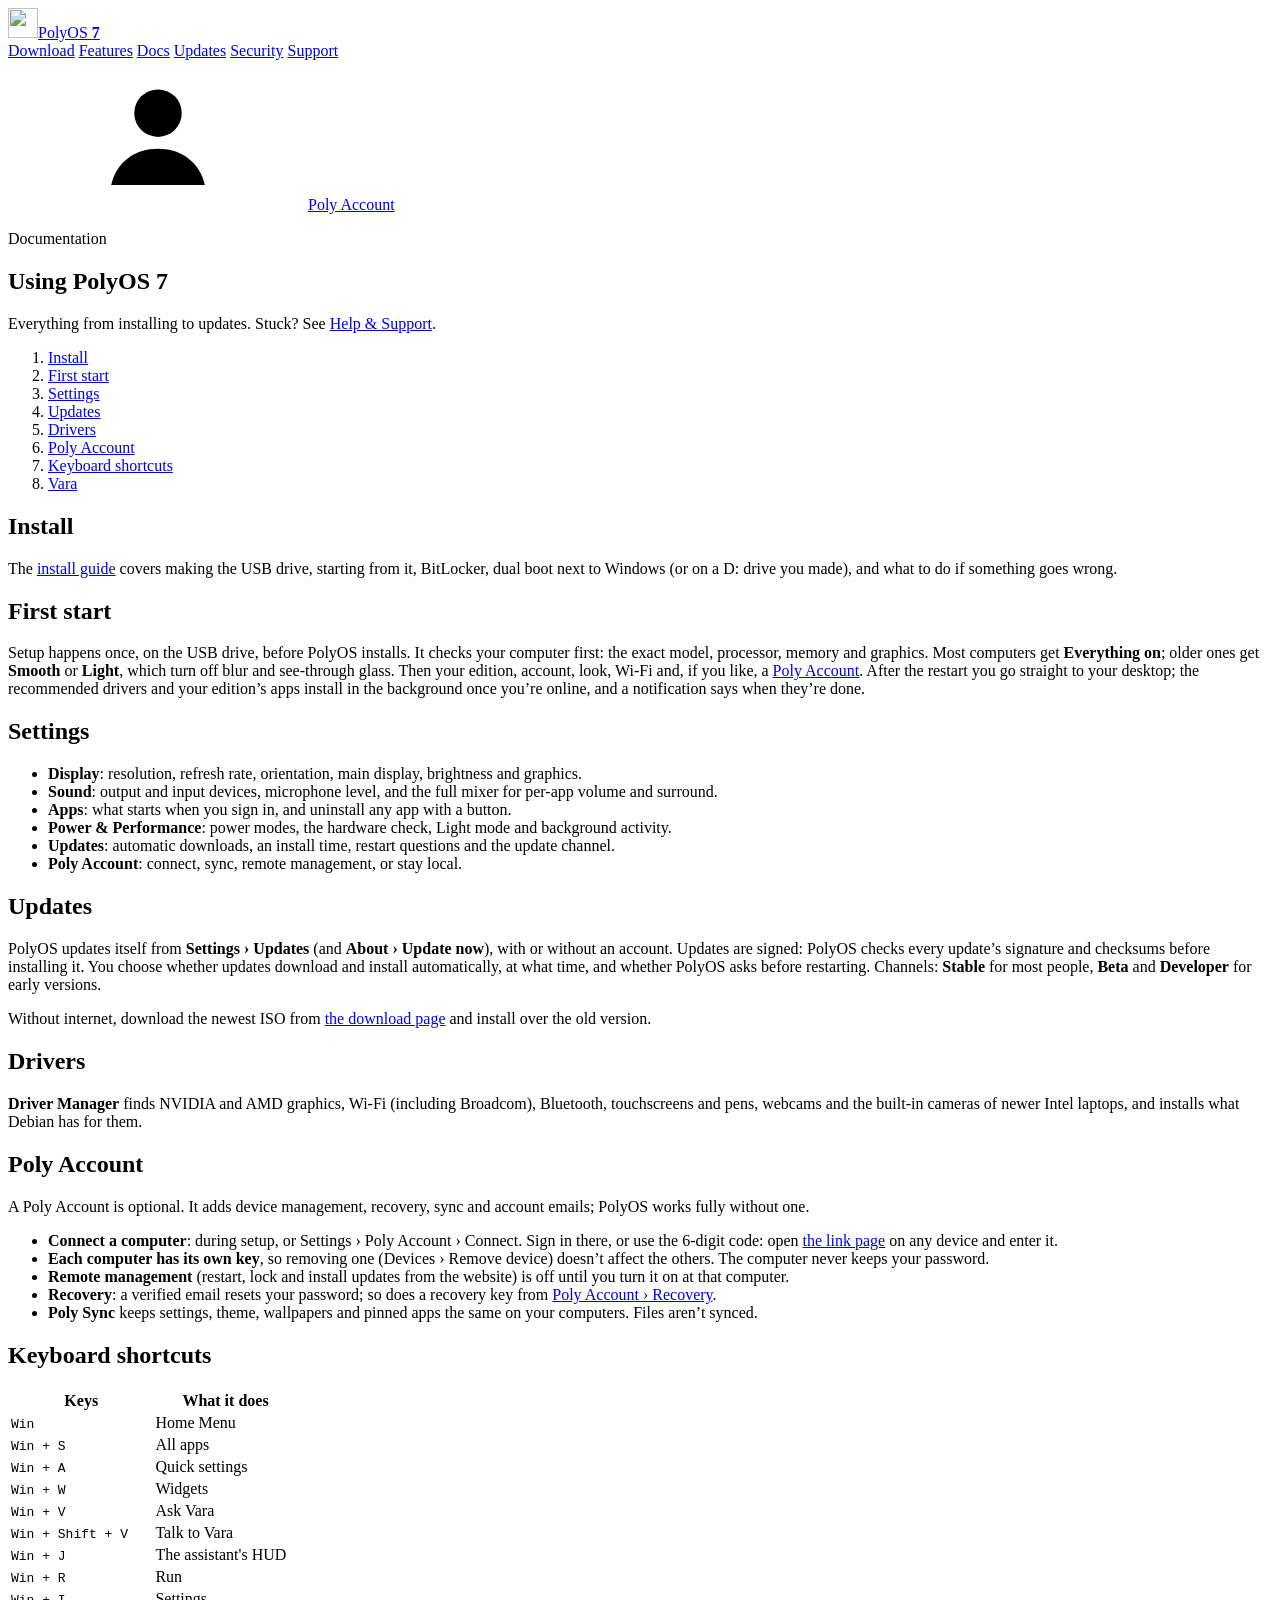
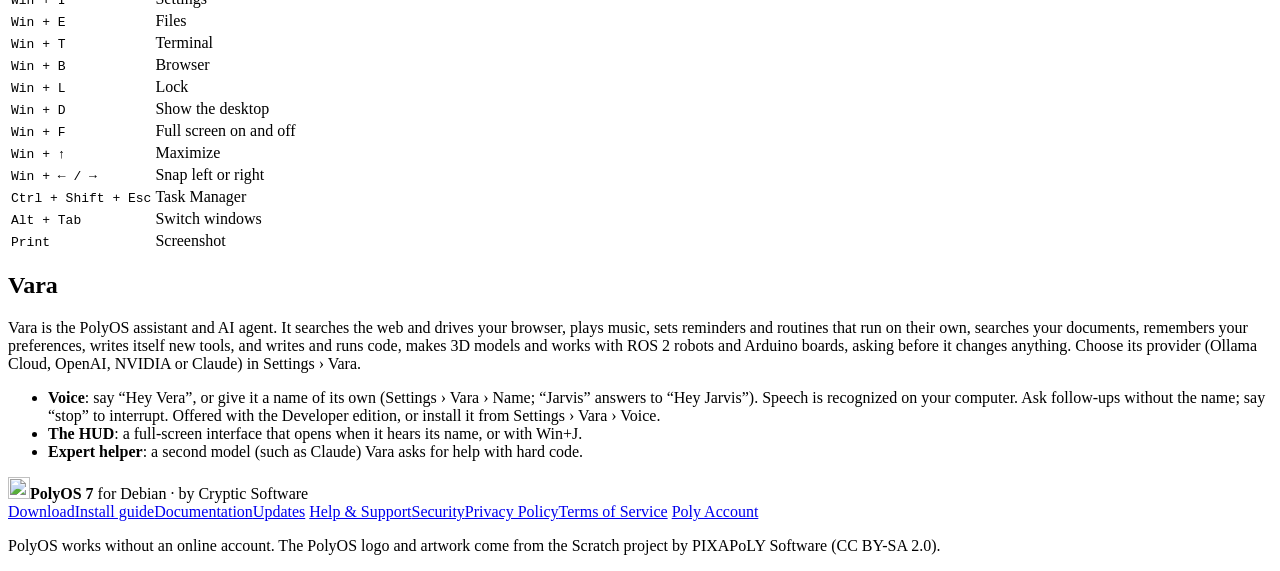
==== docs/docs.html @ f55ce3ac "PolyOS 1.2.0: Vara, the voice and agent assistant (a name of its own, the HUD, and more) - A name of" ====
<!doctype html>
<html lang="en">
<head>
  <meta charset="utf-8">
  <meta name="viewport" content="width=device-width, initial-scale=1">
  <title>Documentation · PolyOS 7</title>
  <meta name="description" content="How to install, use and update PolyOS 7, and how Poly Account works.">
  <meta name="theme-color" content="#151515">
  <link rel="icon" href="/assets/logo.svg" type="image/svg+xml">
  <link rel="stylesheet" href="/assets/site.css">
</head>
<body>
  <svg width="0" height="0" style="position:absolute" aria-hidden="true"><defs><symbol id="i-download" viewBox="0 0 24 24"><path d="M12 4v11M7 10.5l5 5 5-5M5 19.5h14"/></symbol><symbol id="i-info" viewBox="0 0 24 24"><circle cx="12" cy="12" r="8.5"/><path d="M12 11v5.5M12 7.8v.2"/></symbol><symbol id="i-user" viewBox="0 0 24 24"><circle cx="12" cy="8.5" r="3.8"/><path d="M4.5 20c.9-3.8 3.9-5.8 7.5-5.8s6.6 2 7.5 5.8"/></symbol></defs></svg>

  <header class="nav" id="top">
    <a class="brand" href="/"><img src="/assets/logo.svg" alt="" width="30" height="30"><span>PolyOS <b>7</b></span></a>
    <nav aria-label="Site">
      <a href="/download">Download</a>
      <a href="/#features">Features</a>
      <a href="/docs">Docs</a>
      <a href="/changelog">Updates</a>
      <a href="/security">Security</a>
      <a href="/support">Support</a>
    </nav>
    <a class="btn small" href="/account"><svg class="ico"><use href="#i-user"/></svg>Poly Account</a>
  </header>

  <main class="page-main">
    <article class="doc">
      <p class="eyebrow">Documentation</p>
      <h1>Using PolyOS 7</h1>
      <p class="doc-intro">Everything from installing to updates. Stuck? See <a href="/support">Help &amp; Support</a>.</p>
      
      <nav class="doc-toc" aria-label="On this page"><ol><li><a href="#install">Install</a></li><li><a href="#first-start">First start</a></li><li><a href="#settings">Settings</a></li><li><a href="#updates">Updates</a></li><li><a href="#drivers">Drivers</a></li><li><a href="#poly-account">Poly Account</a></li><li><a href="#keyboard-shortcuts">Keyboard shortcuts</a></li><li><a href="#vara">Vara</a></li></ol></nav>
    <section id="install"><h2>Install</h2><p>The <a href="/install">install guide</a> covers making the USB drive, starting from it, BitLocker, dual boot next to Windows (or on a D: drive you made), and what to do if something goes wrong.</p></section>
    <section id="first-start"><h2>First start</h2><p>Setup happens once, on the USB drive, before PolyOS installs. It checks your computer first: the exact model, processor, memory and graphics. Most computers get <b>Everything on</b>; older ones get <b>Smooth</b> or <b>Light</b>, which turn off blur and see-through glass. Then your edition, account, look, Wi-Fi and, if you like, a <a href="#poly-account">Poly Account</a>. After the restart you go straight to your desktop; the recommended drivers and your edition’s apps install in the background once you’re online, and a notification says when they’re done.</p></section>
    <section id="settings"><h2>Settings</h2><ul><li><b>Display</b>: resolution, refresh rate, orientation, main display, brightness and graphics.</li><li><b>Sound</b>: output and input devices, microphone level, and the full mixer for per-app volume and surround.</li><li><b>Apps</b>: what starts when you sign in, and uninstall any app with a button.</li><li><b>Power &amp; Performance</b>: power modes, the hardware check, Light mode and background activity.</li><li><b>Updates</b>: automatic downloads, an install time, restart questions and the update channel.</li><li><b>Poly Account</b>: connect, sync, remote management, or stay local.</li></ul></section>
    <section id="updates"><h2>Updates</h2><p>PolyOS updates itself from <b>Settings › Updates</b> (and <b>About › Update now</b>), with or without an account. Updates are signed: PolyOS checks every update’s signature and checksums before installing it. You choose whether updates download and install automatically, at what time, and whether PolyOS asks before restarting. Channels: <b>Stable</b> for most people, <b>Beta</b> and <b>Developer</b> for early versions.</p><p>Without internet, download the newest ISO from <a href="/download">the download page</a> and install over the old version.</p></section>
    <section id="drivers"><h2>Drivers</h2><p><b>Driver Manager</b> finds NVIDIA and AMD graphics, Wi-Fi (including Broadcom), Bluetooth, touchscreens and pens, webcams and the built-in cameras of newer Intel laptops, and installs what Debian has for them.</p></section>
    <section id="poly-account"><h2>Poly Account</h2><p>A Poly Account is optional. It adds device management, recovery, sync and account emails; PolyOS works fully without one.</p><ul><li><b>Connect a computer</b>: during setup, or Settings › Poly Account › Connect. Sign in there, or use the 6-digit code: open <a href="/link">the link page</a> on any device and enter it.</li><li><b>Each computer has its own key</b>, so removing one (Devices › Remove device) doesn’t affect the others. The computer never keeps your password.</li><li><b>Remote management</b> (restart, lock and install updates from the website) is off until you turn it on at that computer.</li><li><b>Recovery</b>: a verified email resets your password; so does a recovery key from <a href="/account#recovery">Poly Account › Recovery</a>.</li><li><b>Poly Sync</b> keeps settings, theme, wallpapers and pinned apps the same on your computers. Files aren’t synced.</li></ul></section>
    <section id="keyboard-shortcuts"><h2>Keyboard shortcuts</h2><table class="guide-table"><thead><tr><th>Keys</th><th>What it does</th></tr></thead><tbody><tr><td><kbd>Win</kbd></td><td>Home Menu</td></tr><tr><td><kbd>Win + S</kbd></td><td>All apps</td></tr><tr><td><kbd>Win + A</kbd></td><td>Quick settings</td></tr><tr><td><kbd>Win + W</kbd></td><td>Widgets</td></tr><tr><td><kbd>Win + V</kbd></td><td>Ask Vara</td></tr><tr><td><kbd>Win + Shift + V</kbd></td><td>Talk to Vara</td></tr><tr><td><kbd>Win + J</kbd></td><td>The assistant&#x27;s HUD</td></tr><tr><td><kbd>Win + R</kbd></td><td>Run</td></tr><tr><td><kbd>Win + I</kbd></td><td>Settings</td></tr><tr><td><kbd>Win + E</kbd></td><td>Files</td></tr><tr><td><kbd>Win + T</kbd></td><td>Terminal</td></tr><tr><td><kbd>Win + B</kbd></td><td>Browser</td></tr><tr><td><kbd>Win + L</kbd></td><td>Lock</td></tr><tr><td><kbd>Win + D</kbd></td><td>Show the desktop</td></tr><tr><td><kbd>Win + F</kbd></td><td>Full screen on and off</td></tr><tr><td><kbd>Win + ↑</kbd></td><td>Maximize</td></tr><tr><td><kbd>Win + ← / →</kbd></td><td>Snap left or right</td></tr><tr><td><kbd>Ctrl + Shift + Esc</kbd></td><td>Task Manager</td></tr><tr><td><kbd>Alt + Tab</kbd></td><td>Switch windows</td></tr><tr><td><kbd>Print</kbd></td><td>Screenshot</td></tr></tbody></table></section>
    <section id="vara"><h2>Vara</h2><p>Vara is the PolyOS assistant and AI agent. It searches the web and drives your browser, plays music, sets reminders and routines that run on their own, searches your documents, remembers your preferences, writes itself new tools, and writes and runs code, makes 3D models and works with ROS 2 robots and Arduino boards, asking before it changes anything. Choose its provider (Ollama Cloud, OpenAI, NVIDIA or Claude) in Settings › Vara.</p><ul><li><b>Voice</b>: say “Hey Vera”, or give it a name of its own (Settings › Vara › Name; “Jarvis” answers to “Hey Jarvis”). Speech is recognized on your computer. Ask follow-ups without the name; say “stop” to interrupt. Offered with the Developer edition, or install it from Settings › Vara › Voice.</li><li><b>The HUD</b>: a full-screen interface that opens when it hears its name, or with Win+J.</li><li><b>Expert helper</b>: a second model (such as Claude) Vara asks for help with hard code.</li></ul></section>
    </article>
  </main>

  <footer class="footer site-foot">
    <div class="foot-brand"><img src="/assets/logo.svg" alt="" width="22" height="22"><span><b>PolyOS 7</b> for Debian · by Cryptic Software</span></div>
    <nav aria-label="More">
      <a href="/download">Download</a><a href="/install">Install guide</a><a href="/docs">Documentation</a><a href="/changelog">Updates</a>
      <a href="/support">Help &amp; Support</a><a href="/security">Security</a><a href="/privacy">Privacy Policy</a><a href="/terms">Terms of Service</a>
      <a href="/account">Poly Account</a>
    </nav>
    <p class="foot-note">PolyOS works without an online account. The PolyOS logo and artwork come from the Scratch project by PIXAPoLY Software (CC BY-SA 2.0).</p>
  </footer>
</body>
</html>
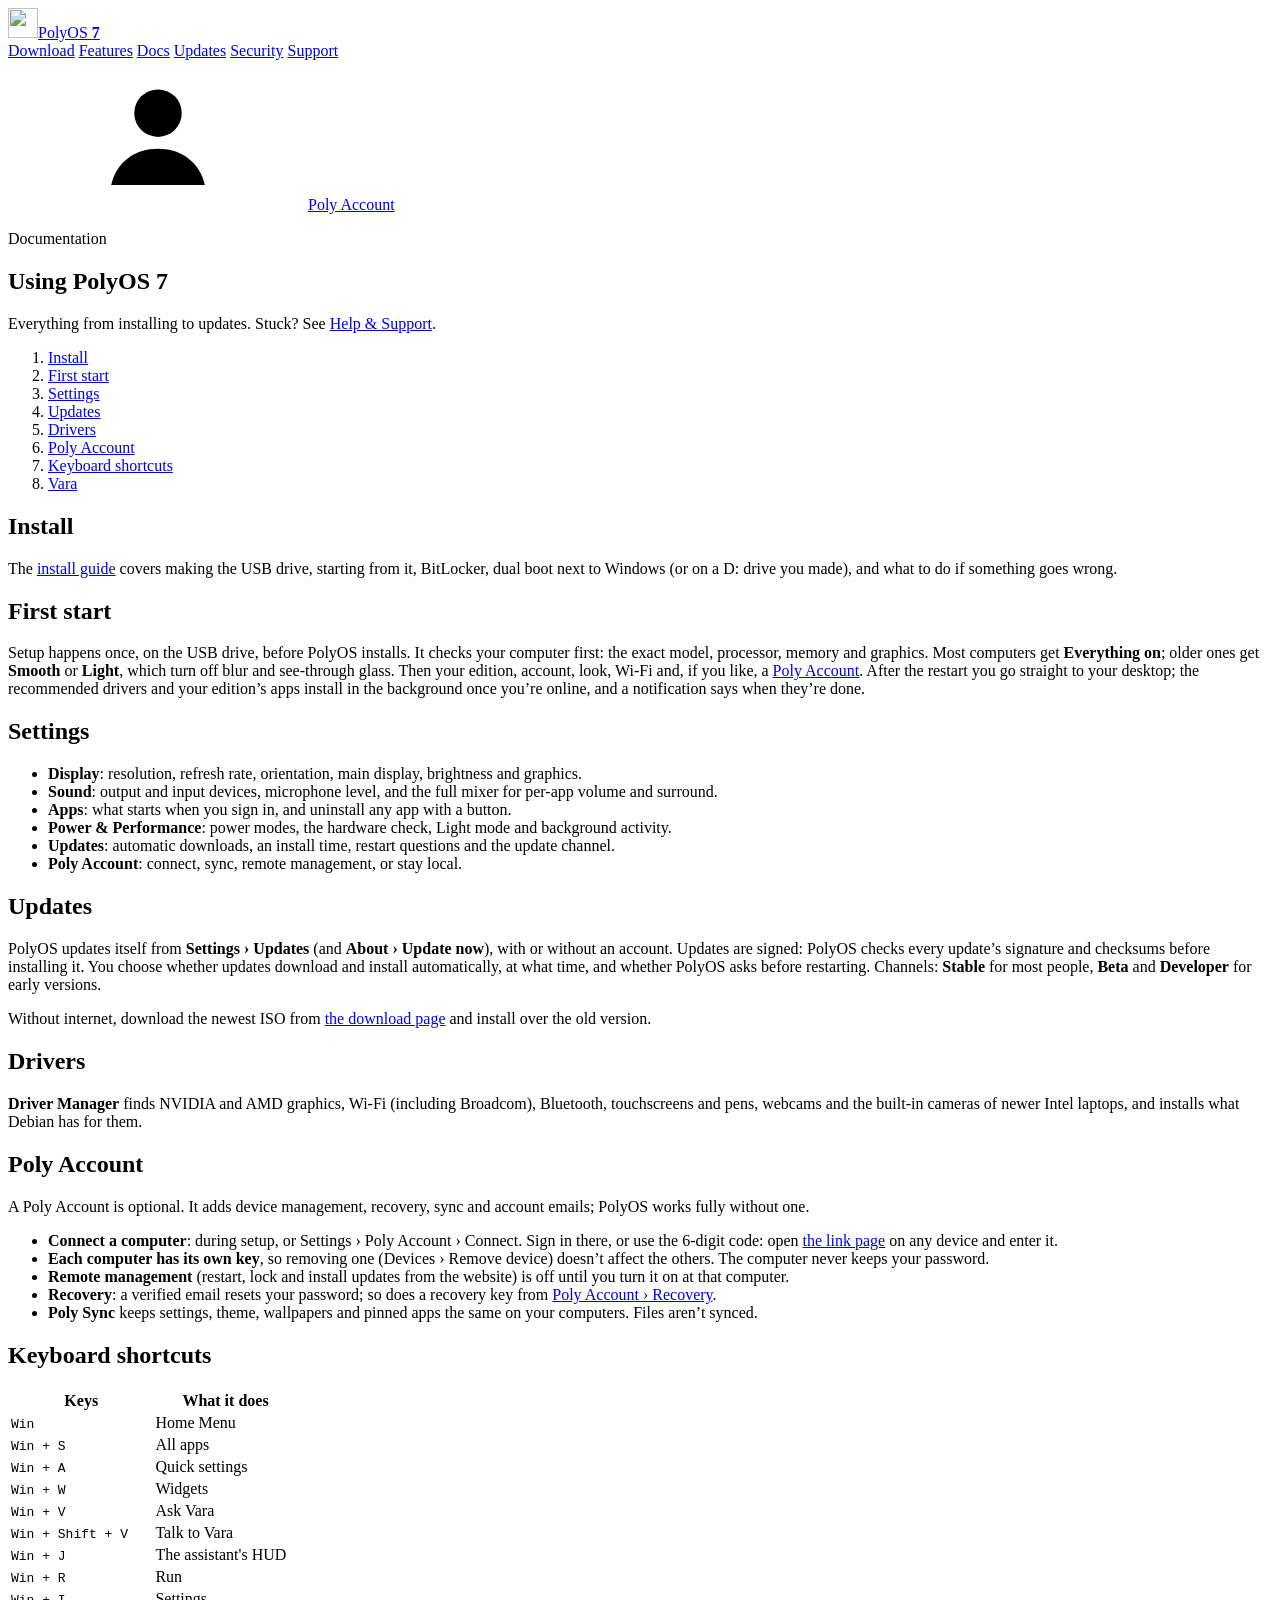
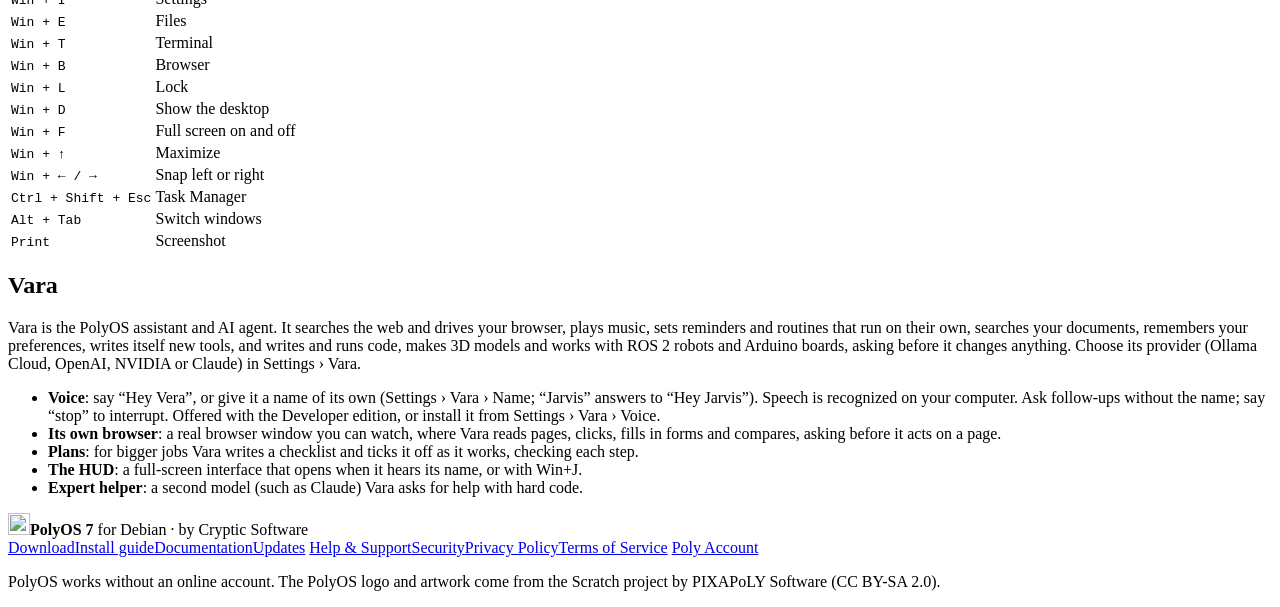
==== commit f365fb5b: "PolyOS 1.2.1: Vara's own web browser, plans, and a rewritten system prompt - vara_browser.py: Playwr" ====
--- a/docs/docs.html
+++ b/docs/docs.html
@@ -39,7 +39,7 @@
     <section id="drivers"><h2>Drivers</h2><p><b>Driver Manager</b> finds NVIDIA and AMD graphics, Wi-Fi (including Broadcom), Bluetooth, touchscreens and pens, webcams and the built-in cameras of newer Intel laptops, and installs what Debian has for them.</p></section>
     <section id="poly-account"><h2>Poly Account</h2><p>A Poly Account is optional. It adds device management, recovery, sync and account emails; PolyOS works fully without one.</p><ul><li><b>Connect a computer</b>: during setup, or Settings › Poly Account › Connect. Sign in there, or use the 6-digit code: open <a href="/link">the link page</a> on any device and enter it.</li><li><b>Each computer has its own key</b>, so removing one (Devices › Remove device) doesn’t affect the others. The computer never keeps your password.</li><li><b>Remote management</b> (restart, lock and install updates from the website) is off until you turn it on at that computer.</li><li><b>Recovery</b>: a verified email resets your password; so does a recovery key from <a href="/account#recovery">Poly Account › Recovery</a>.</li><li><b>Poly Sync</b> keeps settings, theme, wallpapers and pinned apps the same on your computers. Files aren’t synced.</li></ul></section>
     <section id="keyboard-shortcuts"><h2>Keyboard shortcuts</h2><table class="guide-table"><thead><tr><th>Keys</th><th>What it does</th></tr></thead><tbody><tr><td><kbd>Win</kbd></td><td>Home Menu</td></tr><tr><td><kbd>Win + S</kbd></td><td>All apps</td></tr><tr><td><kbd>Win + A</kbd></td><td>Quick settings</td></tr><tr><td><kbd>Win + W</kbd></td><td>Widgets</td></tr><tr><td><kbd>Win + V</kbd></td><td>Ask Vara</td></tr><tr><td><kbd>Win + Shift + V</kbd></td><td>Talk to Vara</td></tr><tr><td><kbd>Win + J</kbd></td><td>The assistant&#x27;s HUD</td></tr><tr><td><kbd>Win + R</kbd></td><td>Run</td></tr><tr><td><kbd>Win + I</kbd></td><td>Settings</td></tr><tr><td><kbd>Win + E</kbd></td><td>Files</td></tr><tr><td><kbd>Win + T</kbd></td><td>Terminal</td></tr><tr><td><kbd>Win + B</kbd></td><td>Browser</td></tr><tr><td><kbd>Win + L</kbd></td><td>Lock</td></tr><tr><td><kbd>Win + D</kbd></td><td>Show the desktop</td></tr><tr><td><kbd>Win + F</kbd></td><td>Full screen on and off</td></tr><tr><td><kbd>Win + ↑</kbd></td><td>Maximize</td></tr><tr><td><kbd>Win + ← / →</kbd></td><td>Snap left or right</td></tr><tr><td><kbd>Ctrl + Shift + Esc</kbd></td><td>Task Manager</td></tr><tr><td><kbd>Alt + Tab</kbd></td><td>Switch windows</td></tr><tr><td><kbd>Print</kbd></td><td>Screenshot</td></tr></tbody></table></section>
-    <section id="vara"><h2>Vara</h2><p>Vara is the PolyOS assistant and AI agent. It searches the web and drives your browser, plays music, sets reminders and routines that run on their own, searches your documents, remembers your preferences, writes itself new tools, and writes and runs code, makes 3D models and works with ROS 2 robots and Arduino boards, asking before it changes anything. Choose its provider (Ollama Cloud, OpenAI, NVIDIA or Claude) in Settings › Vara.</p><ul><li><b>Voice</b>: say “Hey Vera”, or give it a name of its own (Settings › Vara › Name; “Jarvis” answers to “Hey Jarvis”). Speech is recognized on your computer. Ask follow-ups without the name; say “stop” to interrupt. Offered with the Developer edition, or install it from Settings › Vara › Voice.</li><li><b>The HUD</b>: a full-screen interface that opens when it hears its name, or with Win+J.</li><li><b>Expert helper</b>: a second model (such as Claude) Vara asks for help with hard code.</li></ul></section>
+    <section id="vara"><h2>Vara</h2><p>Vara is the PolyOS assistant and AI agent. It searches the web and drives your browser, plays music, sets reminders and routines that run on their own, searches your documents, remembers your preferences, writes itself new tools, and writes and runs code, makes 3D models and works with ROS 2 robots and Arduino boards, asking before it changes anything. Choose its provider (Ollama Cloud, OpenAI, NVIDIA or Claude) in Settings › Vara.</p><ul><li><b>Voice</b>: say “Hey Vera”, or give it a name of its own (Settings › Vara › Name; “Jarvis” answers to “Hey Jarvis”). Speech is recognized on your computer. Ask follow-ups without the name; say “stop” to interrupt. Offered with the Developer edition, or install it from Settings › Vara › Voice.</li><li><b>Its own browser</b>: a real browser window you can watch, where Vara reads pages, clicks, fills in forms and compares, asking before it acts on a page.</li><li><b>Plans</b>: for bigger jobs Vara writes a checklist and ticks it off as it works, checking each step.</li><li><b>The HUD</b>: a full-screen interface that opens when it hears its name, or with Win+J.</li><li><b>Expert helper</b>: a second model (such as Claude) Vara asks for help with hard code.</li></ul></section>
     </article>
   </main>
 
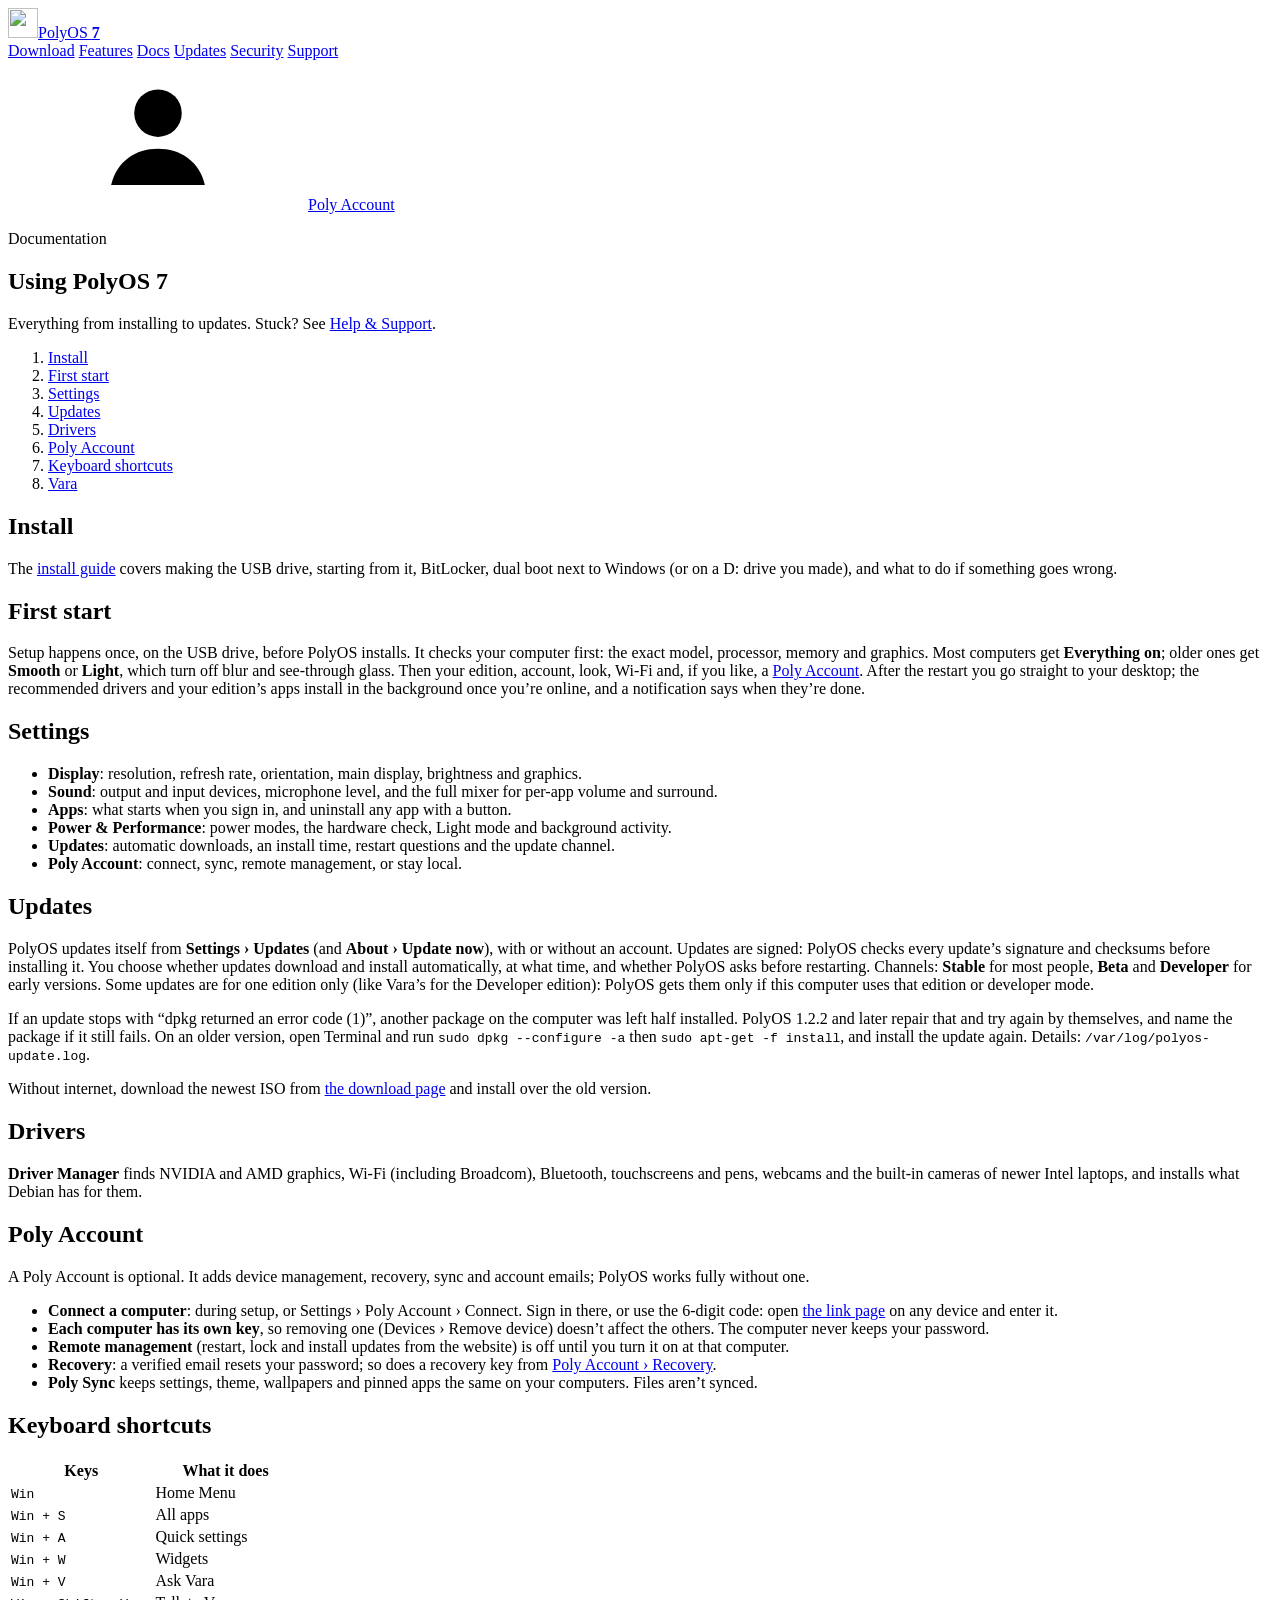
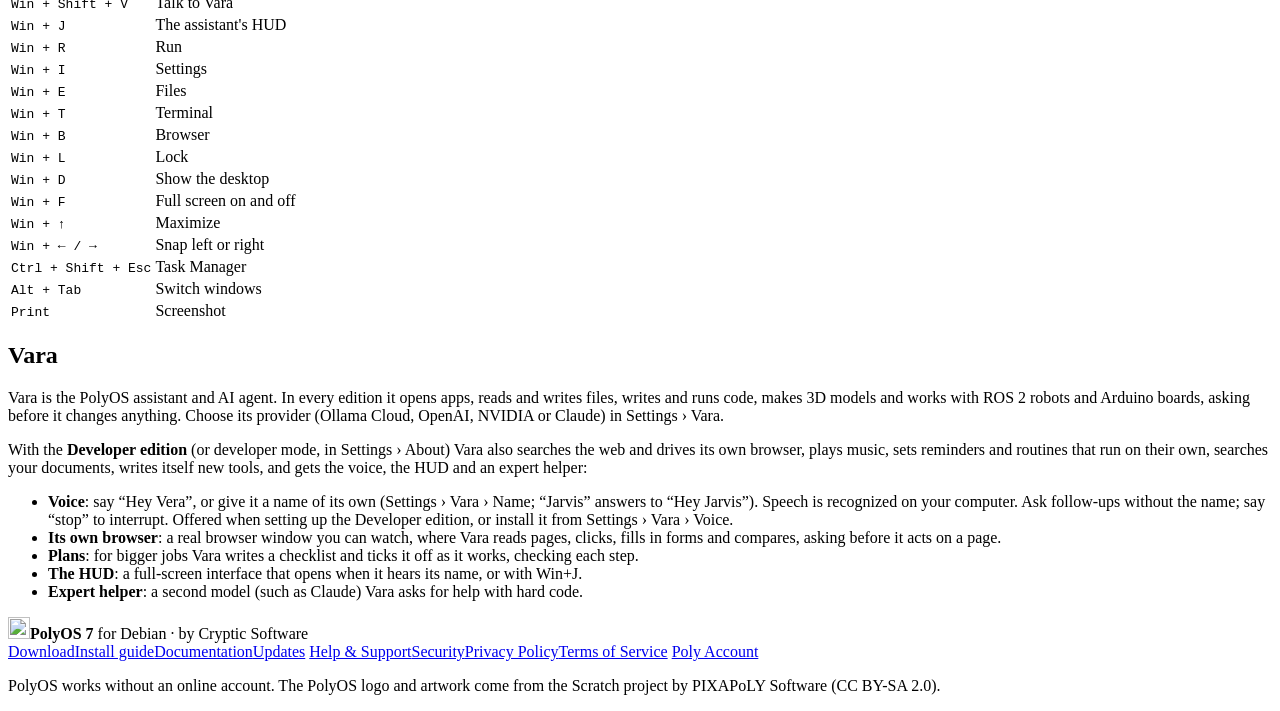
==== commit 3ee0fe8d: "PolyOS 1.2.2: updates that finish, updates per edition, Vara's new features for Developer - Updates:" ====
--- a/docs/docs.html
+++ b/docs/docs.html
@@ -35,11 +35,11 @@
     <section id="install"><h2>Install</h2><p>The <a href="/install">install guide</a> covers making the USB drive, starting from it, BitLocker, dual boot next to Windows (or on a D: drive you made), and what to do if something goes wrong.</p></section>
     <section id="first-start"><h2>First start</h2><p>Setup happens once, on the USB drive, before PolyOS installs. It checks your computer first: the exact model, processor, memory and graphics. Most computers get <b>Everything on</b>; older ones get <b>Smooth</b> or <b>Light</b>, which turn off blur and see-through glass. Then your edition, account, look, Wi-Fi and, if you like, a <a href="#poly-account">Poly Account</a>. After the restart you go straight to your desktop; the recommended drivers and your edition’s apps install in the background once you’re online, and a notification says when they’re done.</p></section>
     <section id="settings"><h2>Settings</h2><ul><li><b>Display</b>: resolution, refresh rate, orientation, main display, brightness and graphics.</li><li><b>Sound</b>: output and input devices, microphone level, and the full mixer for per-app volume and surround.</li><li><b>Apps</b>: what starts when you sign in, and uninstall any app with a button.</li><li><b>Power &amp; Performance</b>: power modes, the hardware check, Light mode and background activity.</li><li><b>Updates</b>: automatic downloads, an install time, restart questions and the update channel.</li><li><b>Poly Account</b>: connect, sync, remote management, or stay local.</li></ul></section>
-    <section id="updates"><h2>Updates</h2><p>PolyOS updates itself from <b>Settings › Updates</b> (and <b>About › Update now</b>), with or without an account. Updates are signed: PolyOS checks every update’s signature and checksums before installing it. You choose whether updates download and install automatically, at what time, and whether PolyOS asks before restarting. Channels: <b>Stable</b> for most people, <b>Beta</b> and <b>Developer</b> for early versions.</p><p>Without internet, download the newest ISO from <a href="/download">the download page</a> and install over the old version.</p></section>
+    <section id="updates"><h2>Updates</h2><p>PolyOS updates itself from <b>Settings › Updates</b> (and <b>About › Update now</b>), with or without an account. Updates are signed: PolyOS checks every update’s signature and checksums before installing it. You choose whether updates download and install automatically, at what time, and whether PolyOS asks before restarting. Channels: <b>Stable</b> for most people, <b>Beta</b> and <b>Developer</b> for early versions. Some updates are for one edition only (like Vara’s for the Developer edition): PolyOS gets them only if this computer uses that edition or developer mode.</p><p>If an update stops with “dpkg returned an error code (1)”, another package on the computer was left half installed. PolyOS 1.2.2 and later repair that and try again by themselves, and name the package if it still fails. On an older version, open Terminal and run <code>sudo dpkg --configure -a</code> then <code>sudo apt-get -f install</code>, and install the update again. Details: <code>/var/log/polyos-update.log</code>.</p><p>Without internet, download the newest ISO from <a href="/download">the download page</a> and install over the old version.</p></section>
     <section id="drivers"><h2>Drivers</h2><p><b>Driver Manager</b> finds NVIDIA and AMD graphics, Wi-Fi (including Broadcom), Bluetooth, touchscreens and pens, webcams and the built-in cameras of newer Intel laptops, and installs what Debian has for them.</p></section>
     <section id="poly-account"><h2>Poly Account</h2><p>A Poly Account is optional. It adds device management, recovery, sync and account emails; PolyOS works fully without one.</p><ul><li><b>Connect a computer</b>: during setup, or Settings › Poly Account › Connect. Sign in there, or use the 6-digit code: open <a href="/link">the link page</a> on any device and enter it.</li><li><b>Each computer has its own key</b>, so removing one (Devices › Remove device) doesn’t affect the others. The computer never keeps your password.</li><li><b>Remote management</b> (restart, lock and install updates from the website) is off until you turn it on at that computer.</li><li><b>Recovery</b>: a verified email resets your password; so does a recovery key from <a href="/account#recovery">Poly Account › Recovery</a>.</li><li><b>Poly Sync</b> keeps settings, theme, wallpapers and pinned apps the same on your computers. Files aren’t synced.</li></ul></section>
     <section id="keyboard-shortcuts"><h2>Keyboard shortcuts</h2><table class="guide-table"><thead><tr><th>Keys</th><th>What it does</th></tr></thead><tbody><tr><td><kbd>Win</kbd></td><td>Home Menu</td></tr><tr><td><kbd>Win + S</kbd></td><td>All apps</td></tr><tr><td><kbd>Win + A</kbd></td><td>Quick settings</td></tr><tr><td><kbd>Win + W</kbd></td><td>Widgets</td></tr><tr><td><kbd>Win + V</kbd></td><td>Ask Vara</td></tr><tr><td><kbd>Win + Shift + V</kbd></td><td>Talk to Vara</td></tr><tr><td><kbd>Win + J</kbd></td><td>The assistant&#x27;s HUD</td></tr><tr><td><kbd>Win + R</kbd></td><td>Run</td></tr><tr><td><kbd>Win + I</kbd></td><td>Settings</td></tr><tr><td><kbd>Win + E</kbd></td><td>Files</td></tr><tr><td><kbd>Win + T</kbd></td><td>Terminal</td></tr><tr><td><kbd>Win + B</kbd></td><td>Browser</td></tr><tr><td><kbd>Win + L</kbd></td><td>Lock</td></tr><tr><td><kbd>Win + D</kbd></td><td>Show the desktop</td></tr><tr><td><kbd>Win + F</kbd></td><td>Full screen on and off</td></tr><tr><td><kbd>Win + ↑</kbd></td><td>Maximize</td></tr><tr><td><kbd>Win + ← / →</kbd></td><td>Snap left or right</td></tr><tr><td><kbd>Ctrl + Shift + Esc</kbd></td><td>Task Manager</td></tr><tr><td><kbd>Alt + Tab</kbd></td><td>Switch windows</td></tr><tr><td><kbd>Print</kbd></td><td>Screenshot</td></tr></tbody></table></section>
-    <section id="vara"><h2>Vara</h2><p>Vara is the PolyOS assistant and AI agent. It searches the web and drives your browser, plays music, sets reminders and routines that run on their own, searches your documents, remembers your preferences, writes itself new tools, and writes and runs code, makes 3D models and works with ROS 2 robots and Arduino boards, asking before it changes anything. Choose its provider (Ollama Cloud, OpenAI, NVIDIA or Claude) in Settings › Vara.</p><ul><li><b>Voice</b>: say “Hey Vera”, or give it a name of its own (Settings › Vara › Name; “Jarvis” answers to “Hey Jarvis”). Speech is recognized on your computer. Ask follow-ups without the name; say “stop” to interrupt. Offered with the Developer edition, or install it from Settings › Vara › Voice.</li><li><b>Its own browser</b>: a real browser window you can watch, where Vara reads pages, clicks, fills in forms and compares, asking before it acts on a page.</li><li><b>Plans</b>: for bigger jobs Vara writes a checklist and ticks it off as it works, checking each step.</li><li><b>The HUD</b>: a full-screen interface that opens when it hears its name, or with Win+J.</li><li><b>Expert helper</b>: a second model (such as Claude) Vara asks for help with hard code.</li></ul></section>
+    <section id="vara"><h2>Vara</h2><p>Vara is the PolyOS assistant and AI agent. In every edition it opens apps, reads and writes files, writes and runs code, makes 3D models and works with ROS 2 robots and Arduino boards, asking before it changes anything. Choose its provider (Ollama Cloud, OpenAI, NVIDIA or Claude) in Settings › Vara.</p><p>With the <b>Developer edition</b> (or developer mode, in Settings › About) Vara also searches the web and drives its own browser, plays music, sets reminders and routines that run on their own, searches your documents, writes itself new tools, and gets the voice, the HUD and an expert helper:</p><ul><li><b>Voice</b>: say “Hey Vera”, or give it a name of its own (Settings › Vara › Name; “Jarvis” answers to “Hey Jarvis”). Speech is recognized on your computer. Ask follow-ups without the name; say “stop” to interrupt. Offered when setting up the Developer edition, or install it from Settings › Vara › Voice.</li><li><b>Its own browser</b>: a real browser window you can watch, where Vara reads pages, clicks, fills in forms and compares, asking before it acts on a page.</li><li><b>Plans</b>: for bigger jobs Vara writes a checklist and ticks it off as it works, checking each step.</li><li><b>The HUD</b>: a full-screen interface that opens when it hears its name, or with Win+J.</li><li><b>Expert helper</b>: a second model (such as Claude) Vara asks for help with hard code.</li></ul></section>
     </article>
   </main>
 
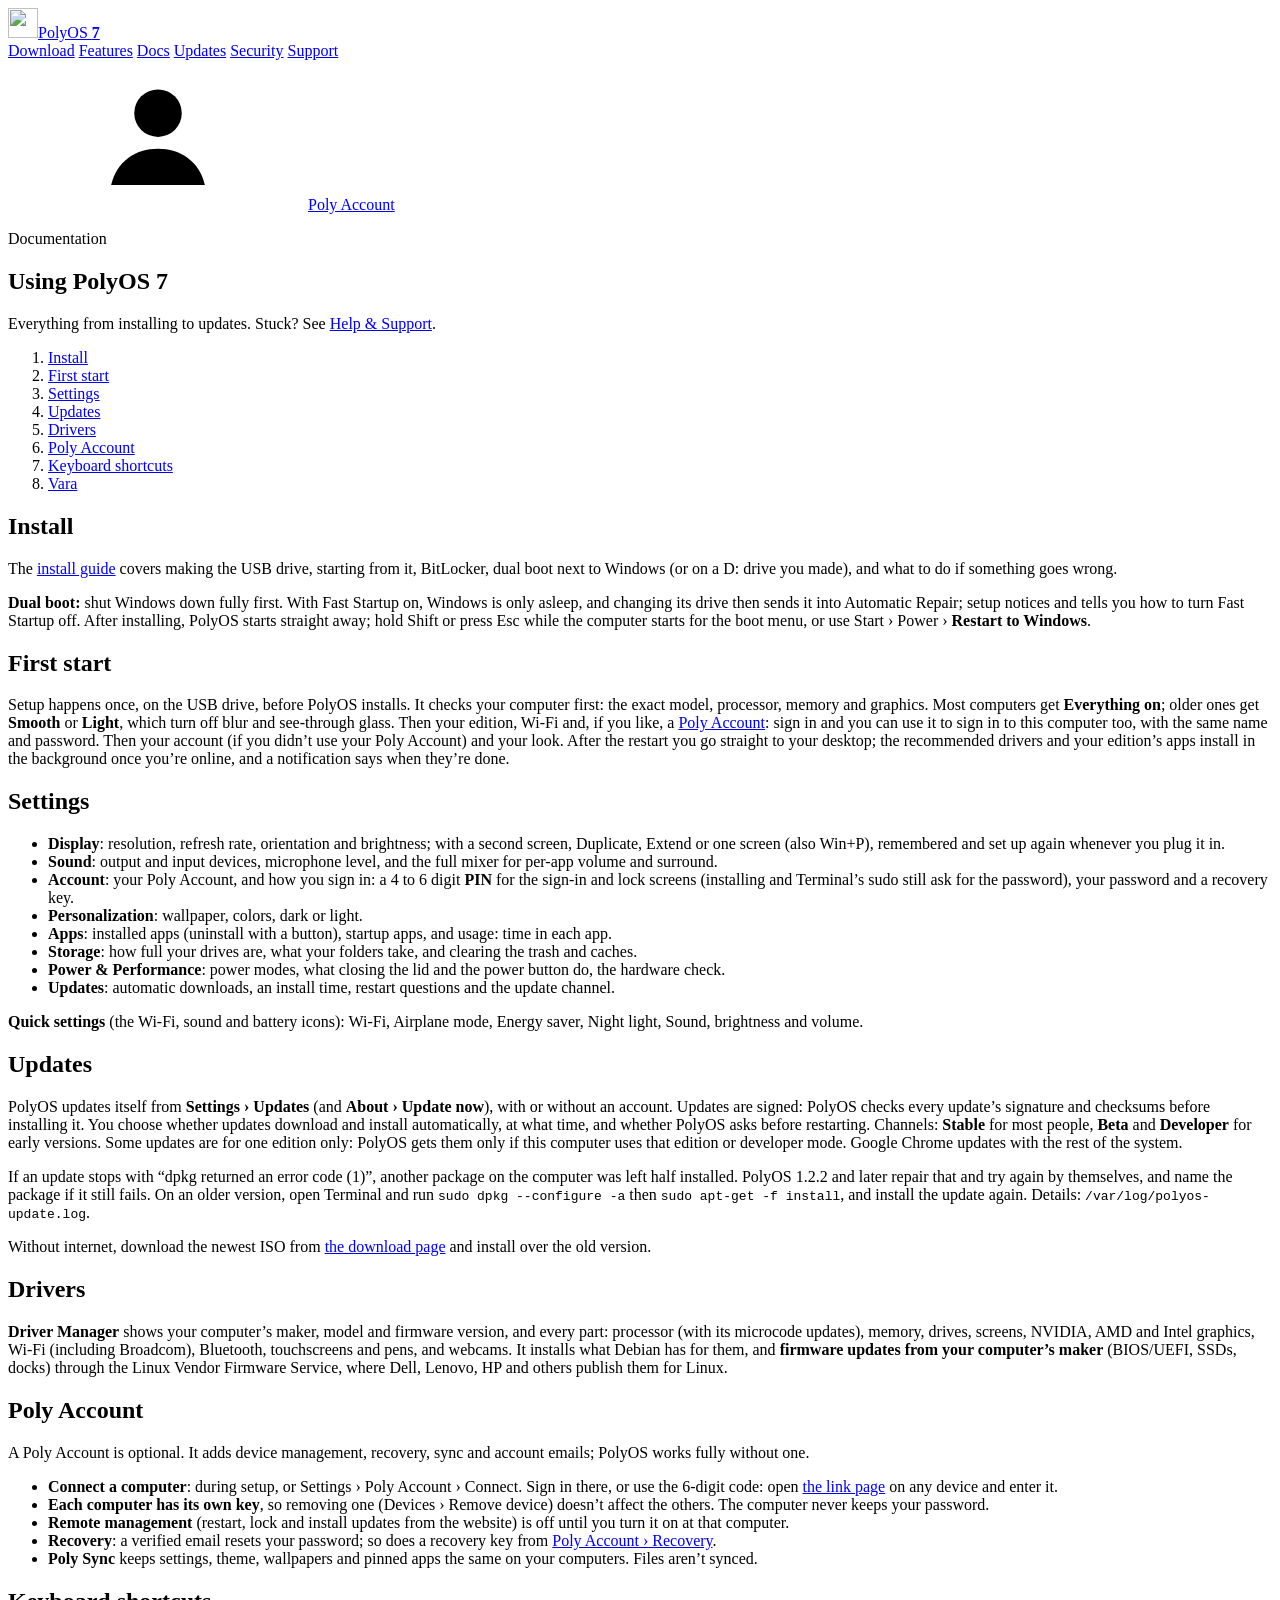
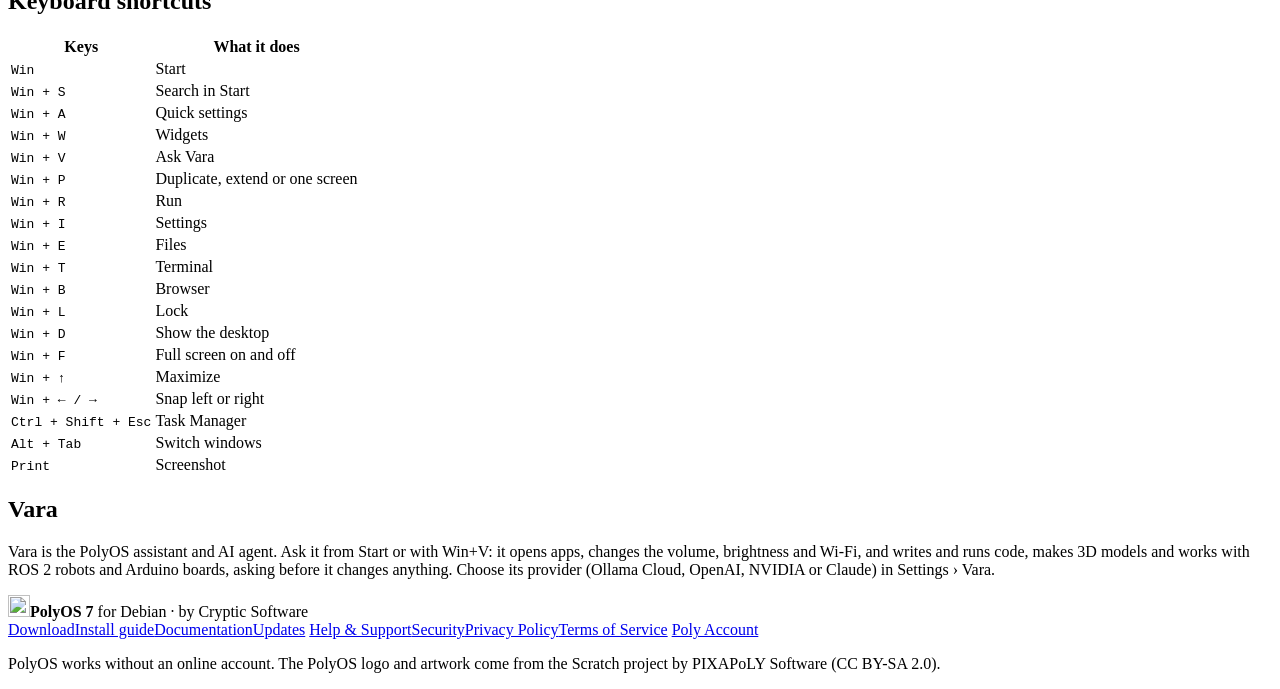
==== commit 7c81efb4: "PolyOS 1.3.0: the cleaned-up PolyOS 7 - Start menu like Windows 11 (search apps, settings and files;" ====
--- a/docs/docs.html
+++ b/docs/docs.html
@@ -32,14 +32,14 @@
       <p class="doc-intro">Everything from installing to updates. Stuck? See <a href="/support">Help &amp; Support</a>.</p>
       
       <nav class="doc-toc" aria-label="On this page"><ol><li><a href="#install">Install</a></li><li><a href="#first-start">First start</a></li><li><a href="#settings">Settings</a></li><li><a href="#updates">Updates</a></li><li><a href="#drivers">Drivers</a></li><li><a href="#poly-account">Poly Account</a></li><li><a href="#keyboard-shortcuts">Keyboard shortcuts</a></li><li><a href="#vara">Vara</a></li></ol></nav>
-    <section id="install"><h2>Install</h2><p>The <a href="/install">install guide</a> covers making the USB drive, starting from it, BitLocker, dual boot next to Windows (or on a D: drive you made), and what to do if something goes wrong.</p></section>
-    <section id="first-start"><h2>First start</h2><p>Setup happens once, on the USB drive, before PolyOS installs. It checks your computer first: the exact model, processor, memory and graphics. Most computers get <b>Everything on</b>; older ones get <b>Smooth</b> or <b>Light</b>, which turn off blur and see-through glass. Then your edition, account, look, Wi-Fi and, if you like, a <a href="#poly-account">Poly Account</a>. After the restart you go straight to your desktop; the recommended drivers and your edition’s apps install in the background once you’re online, and a notification says when they’re done.</p></section>
-    <section id="settings"><h2>Settings</h2><ul><li><b>Display</b>: resolution, refresh rate, orientation, main display, brightness and graphics.</li><li><b>Sound</b>: output and input devices, microphone level, and the full mixer for per-app volume and surround.</li><li><b>Apps</b>: what starts when you sign in, and uninstall any app with a button.</li><li><b>Power &amp; Performance</b>: power modes, the hardware check, Light mode and background activity.</li><li><b>Updates</b>: automatic downloads, an install time, restart questions and the update channel.</li><li><b>Poly Account</b>: connect, sync, remote management, or stay local.</li></ul></section>
-    <section id="updates"><h2>Updates</h2><p>PolyOS updates itself from <b>Settings › Updates</b> (and <b>About › Update now</b>), with or without an account. Updates are signed: PolyOS checks every update’s signature and checksums before installing it. You choose whether updates download and install automatically, at what time, and whether PolyOS asks before restarting. Channels: <b>Stable</b> for most people, <b>Beta</b> and <b>Developer</b> for early versions. Some updates are for one edition only (like Vara’s for the Developer edition): PolyOS gets them only if this computer uses that edition or developer mode.</p><p>If an update stops with “dpkg returned an error code (1)”, another package on the computer was left half installed. PolyOS 1.2.2 and later repair that and try again by themselves, and name the package if it still fails. On an older version, open Terminal and run <code>sudo dpkg --configure -a</code> then <code>sudo apt-get -f install</code>, and install the update again. Details: <code>/var/log/polyos-update.log</code>.</p><p>Without internet, download the newest ISO from <a href="/download">the download page</a> and install over the old version.</p></section>
-    <section id="drivers"><h2>Drivers</h2><p><b>Driver Manager</b> finds NVIDIA and AMD graphics, Wi-Fi (including Broadcom), Bluetooth, touchscreens and pens, webcams and the built-in cameras of newer Intel laptops, and installs what Debian has for them.</p></section>
+    <section id="install"><h2>Install</h2><p>The <a href="/install">install guide</a> covers making the USB drive, starting from it, BitLocker, dual boot next to Windows (or on a D: drive you made), and what to do if something goes wrong.</p><p><b>Dual boot:</b> shut Windows down fully first. With Fast Startup on, Windows is only asleep, and changing its drive then sends it into Automatic Repair; setup notices and tells you how to turn Fast Startup off. After installing, PolyOS starts straight away; hold Shift or press Esc while the computer starts for the boot menu, or use Start › Power › <b>Restart to Windows</b>.</p></section>
+    <section id="first-start"><h2>First start</h2><p>Setup happens once, on the USB drive, before PolyOS installs. It checks your computer first: the exact model, processor, memory and graphics. Most computers get <b>Everything on</b>; older ones get <b>Smooth</b> or <b>Light</b>, which turn off blur and see-through glass. Then your edition, Wi-Fi and, if you like, a <a href="#poly-account">Poly Account</a>: sign in and you can use it to sign in to this computer too, with the same name and password. Then your account (if you didn’t use your Poly Account) and your look. After the restart you go straight to your desktop; the recommended drivers and your edition’s apps install in the background once you’re online, and a notification says when they’re done.</p></section>
+    <section id="settings"><h2>Settings</h2><ul><li><b>Display</b>: resolution, refresh rate, orientation and brightness; with a second screen, Duplicate, Extend or one screen (also Win+P), remembered and set up again whenever you plug it in.</li><li><b>Sound</b>: output and input devices, microphone level, and the full mixer for per-app volume and surround.</li><li><b>Account</b>: your Poly Account, and how you sign in: a 4 to 6 digit <b>PIN</b> for the sign-in and lock screens (installing and Terminal’s sudo still ask for the password), your password and a recovery key.</li><li><b>Personalization</b>: wallpaper, colors, dark or light.</li><li><b>Apps</b>: installed apps (uninstall with a button), startup apps, and usage: time in each app.</li><li><b>Storage</b>: how full your drives are, what your folders take, and clearing the trash and caches.</li><li><b>Power &amp; Performance</b>: power modes, what closing the lid and the power button do, the hardware check.</li><li><b>Updates</b>: automatic downloads, an install time, restart questions and the update channel.</li></ul><p><b>Quick settings</b> (the Wi-Fi, sound and battery icons): Wi-Fi, Airplane mode, Energy saver, Night light, Sound, brightness and volume.</p></section>
+    <section id="updates"><h2>Updates</h2><p>PolyOS updates itself from <b>Settings › Updates</b> (and <b>About › Update now</b>), with or without an account. Updates are signed: PolyOS checks every update’s signature and checksums before installing it. You choose whether updates download and install automatically, at what time, and whether PolyOS asks before restarting. Channels: <b>Stable</b> for most people, <b>Beta</b> and <b>Developer</b> for early versions. Some updates are for one edition only: PolyOS gets them only if this computer uses that edition or developer mode. Google Chrome updates with the rest of the system.</p><p>If an update stops with “dpkg returned an error code (1)”, another package on the computer was left half installed. PolyOS 1.2.2 and later repair that and try again by themselves, and name the package if it still fails. On an older version, open Terminal and run <code>sudo dpkg --configure -a</code> then <code>sudo apt-get -f install</code>, and install the update again. Details: <code>/var/log/polyos-update.log</code>.</p><p>Without internet, download the newest ISO from <a href="/download">the download page</a> and install over the old version.</p></section>
+    <section id="drivers"><h2>Drivers</h2><p><b>Driver Manager</b> shows your computer’s maker, model and firmware version, and every part: processor (with its microcode updates), memory, drives, screens, NVIDIA, AMD and Intel graphics, Wi-Fi (including Broadcom), Bluetooth, touchscreens and pens, and webcams. It installs what Debian has for them, and <b>firmware updates from your computer’s maker</b> (BIOS/UEFI, SSDs, docks) through the Linux Vendor Firmware Service, where Dell, Lenovo, HP and others publish them for Linux.</p></section>
     <section id="poly-account"><h2>Poly Account</h2><p>A Poly Account is optional. It adds device management, recovery, sync and account emails; PolyOS works fully without one.</p><ul><li><b>Connect a computer</b>: during setup, or Settings › Poly Account › Connect. Sign in there, or use the 6-digit code: open <a href="/link">the link page</a> on any device and enter it.</li><li><b>Each computer has its own key</b>, so removing one (Devices › Remove device) doesn’t affect the others. The computer never keeps your password.</li><li><b>Remote management</b> (restart, lock and install updates from the website) is off until you turn it on at that computer.</li><li><b>Recovery</b>: a verified email resets your password; so does a recovery key from <a href="/account#recovery">Poly Account › Recovery</a>.</li><li><b>Poly Sync</b> keeps settings, theme, wallpapers and pinned apps the same on your computers. Files aren’t synced.</li></ul></section>
-    <section id="keyboard-shortcuts"><h2>Keyboard shortcuts</h2><table class="guide-table"><thead><tr><th>Keys</th><th>What it does</th></tr></thead><tbody><tr><td><kbd>Win</kbd></td><td>Home Menu</td></tr><tr><td><kbd>Win + S</kbd></td><td>All apps</td></tr><tr><td><kbd>Win + A</kbd></td><td>Quick settings</td></tr><tr><td><kbd>Win + W</kbd></td><td>Widgets</td></tr><tr><td><kbd>Win + V</kbd></td><td>Ask Vara</td></tr><tr><td><kbd>Win + Shift + V</kbd></td><td>Talk to Vara</td></tr><tr><td><kbd>Win + J</kbd></td><td>The assistant&#x27;s HUD</td></tr><tr><td><kbd>Win + R</kbd></td><td>Run</td></tr><tr><td><kbd>Win + I</kbd></td><td>Settings</td></tr><tr><td><kbd>Win + E</kbd></td><td>Files</td></tr><tr><td><kbd>Win + T</kbd></td><td>Terminal</td></tr><tr><td><kbd>Win + B</kbd></td><td>Browser</td></tr><tr><td><kbd>Win + L</kbd></td><td>Lock</td></tr><tr><td><kbd>Win + D</kbd></td><td>Show the desktop</td></tr><tr><td><kbd>Win + F</kbd></td><td>Full screen on and off</td></tr><tr><td><kbd>Win + ↑</kbd></td><td>Maximize</td></tr><tr><td><kbd>Win + ← / →</kbd></td><td>Snap left or right</td></tr><tr><td><kbd>Ctrl + Shift + Esc</kbd></td><td>Task Manager</td></tr><tr><td><kbd>Alt + Tab</kbd></td><td>Switch windows</td></tr><tr><td><kbd>Print</kbd></td><td>Screenshot</td></tr></tbody></table></section>
-    <section id="vara"><h2>Vara</h2><p>Vara is the PolyOS assistant and AI agent. In every edition it opens apps, reads and writes files, writes and runs code, makes 3D models and works with ROS 2 robots and Arduino boards, asking before it changes anything. Choose its provider (Ollama Cloud, OpenAI, NVIDIA or Claude) in Settings › Vara.</p><p>With the <b>Developer edition</b> (or developer mode, in Settings › About) Vara also searches the web and drives its own browser, plays music, sets reminders and routines that run on their own, searches your documents, writes itself new tools, and gets the voice, the HUD and an expert helper:</p><ul><li><b>Voice</b>: say “Hey Vera”, or give it a name of its own (Settings › Vara › Name; “Jarvis” answers to “Hey Jarvis”). Speech is recognized on your computer. Ask follow-ups without the name; say “stop” to interrupt. Offered when setting up the Developer edition, or install it from Settings › Vara › Voice.</li><li><b>Its own browser</b>: a real browser window you can watch, where Vara reads pages, clicks, fills in forms and compares, asking before it acts on a page.</li><li><b>Plans</b>: for bigger jobs Vara writes a checklist and ticks it off as it works, checking each step.</li><li><b>The HUD</b>: a full-screen interface that opens when it hears its name, or with Win+J.</li><li><b>Expert helper</b>: a second model (such as Claude) Vara asks for help with hard code.</li></ul></section>
+    <section id="keyboard-shortcuts"><h2>Keyboard shortcuts</h2><table class="guide-table"><thead><tr><th>Keys</th><th>What it does</th></tr></thead><tbody><tr><td><kbd>Win</kbd></td><td>Start</td></tr><tr><td><kbd>Win + S</kbd></td><td>Search in Start</td></tr><tr><td><kbd>Win + A</kbd></td><td>Quick settings</td></tr><tr><td><kbd>Win + W</kbd></td><td>Widgets</td></tr><tr><td><kbd>Win + V</kbd></td><td>Ask Vara</td></tr><tr><td><kbd>Win + P</kbd></td><td>Duplicate, extend or one screen</td></tr><tr><td><kbd>Win + R</kbd></td><td>Run</td></tr><tr><td><kbd>Win + I</kbd></td><td>Settings</td></tr><tr><td><kbd>Win + E</kbd></td><td>Files</td></tr><tr><td><kbd>Win + T</kbd></td><td>Terminal</td></tr><tr><td><kbd>Win + B</kbd></td><td>Browser</td></tr><tr><td><kbd>Win + L</kbd></td><td>Lock</td></tr><tr><td><kbd>Win + D</kbd></td><td>Show the desktop</td></tr><tr><td><kbd>Win + F</kbd></td><td>Full screen on and off</td></tr><tr><td><kbd>Win + ↑</kbd></td><td>Maximize</td></tr><tr><td><kbd>Win + ← / →</kbd></td><td>Snap left or right</td></tr><tr><td><kbd>Ctrl + Shift + Esc</kbd></td><td>Task Manager</td></tr><tr><td><kbd>Alt + Tab</kbd></td><td>Switch windows</td></tr><tr><td><kbd>Print</kbd></td><td>Screenshot</td></tr></tbody></table></section>
+    <section id="vara"><h2>Vara</h2><p>Vara is the PolyOS assistant and AI agent. Ask it from Start or with Win+V: it opens apps, changes the volume, brightness and Wi-Fi, and writes and runs code, makes 3D models and works with ROS 2 robots and Arduino boards, asking before it changes anything. Choose its provider (Ollama Cloud, OpenAI, NVIDIA or Claude) in Settings › Vara.</p></section>
     </article>
   </main>
 
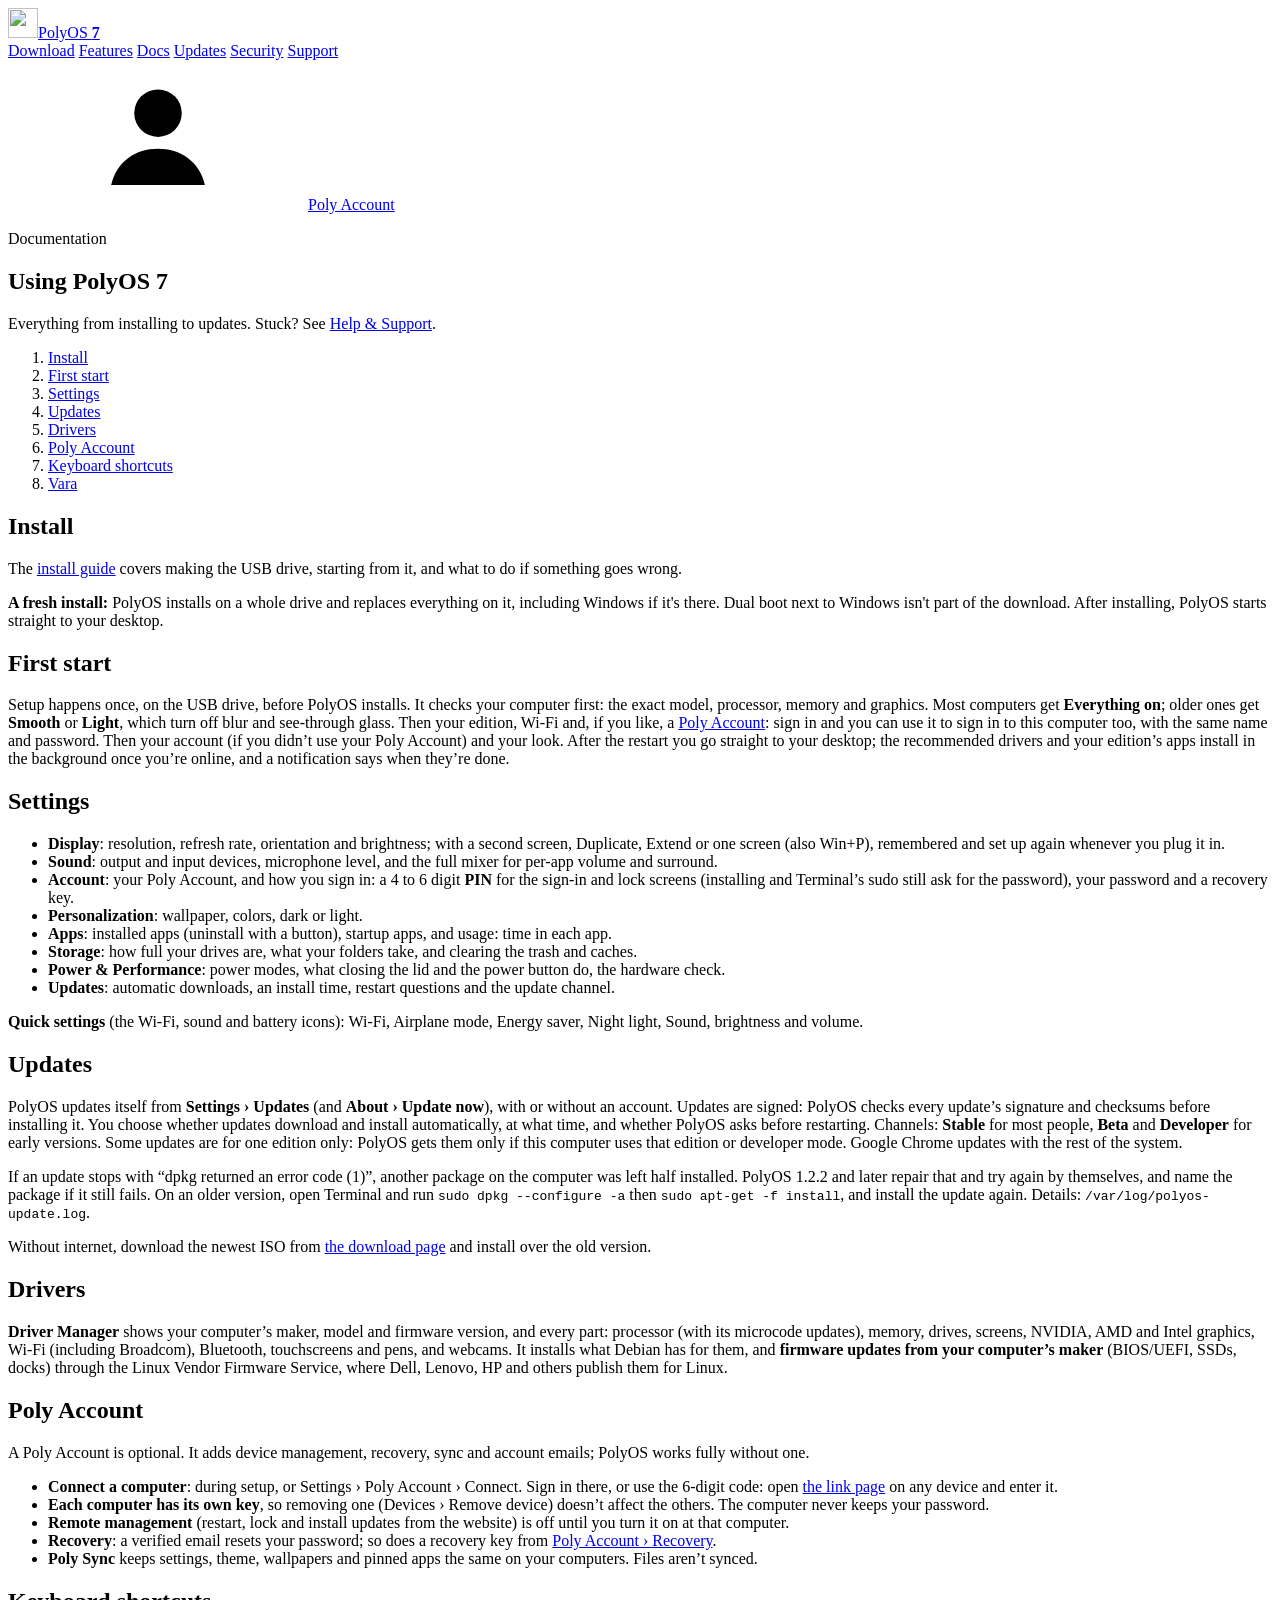
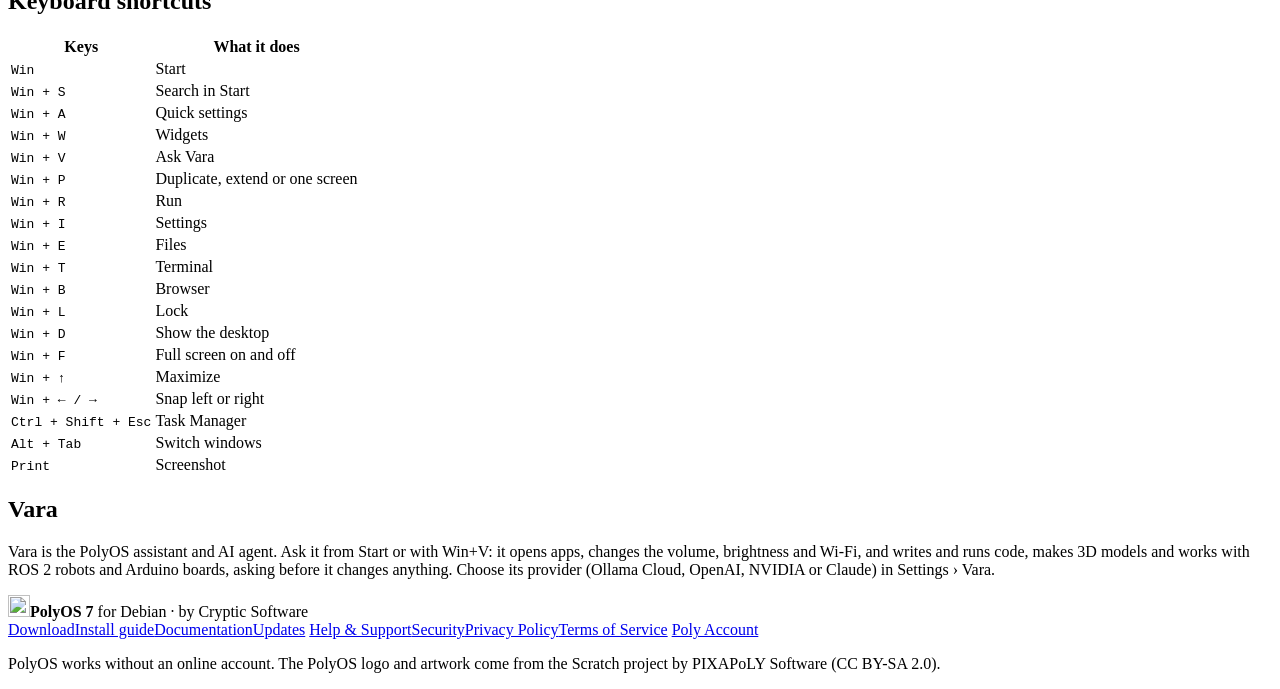
==== commit d86b11d8: "Two PC ISOs: fresh install (on the website) and dual boot (on the release) Dual boot is the tricky p" ====
--- a/docs/docs.html
+++ b/docs/docs.html
@@ -32,7 +32,7 @@
       <p class="doc-intro">Everything from installing to updates. Stuck? See <a href="/support">Help &amp; Support</a>.</p>
       
       <nav class="doc-toc" aria-label="On this page"><ol><li><a href="#install">Install</a></li><li><a href="#first-start">First start</a></li><li><a href="#settings">Settings</a></li><li><a href="#updates">Updates</a></li><li><a href="#drivers">Drivers</a></li><li><a href="#poly-account">Poly Account</a></li><li><a href="#keyboard-shortcuts">Keyboard shortcuts</a></li><li><a href="#vara">Vara</a></li></ol></nav>
-    <section id="install"><h2>Install</h2><p>The <a href="/install">install guide</a> covers making the USB drive, starting from it, BitLocker, dual boot next to Windows (or on a D: drive you made), and what to do if something goes wrong.</p><p><b>Dual boot:</b> shut Windows down fully first. With Fast Startup on, Windows is only asleep, and changing its drive then sends it into Automatic Repair; setup notices and tells you how to turn Fast Startup off. After installing, PolyOS starts straight away; hold Shift or press Esc while the computer starts for the boot menu, or use Start › Power › <b>Restart to Windows</b>.</p></section>
+    <section id="install"><h2>Install</h2><p>The <a href="/install">install guide</a> covers making the USB drive, starting from it, and what to do if something goes wrong.</p><p><b>A fresh install:</b> PolyOS installs on a whole drive and replaces everything on it, including Windows if it's there. Dual boot next to Windows isn't part of the download. After installing, PolyOS starts straight to your desktop.</p></section>
     <section id="first-start"><h2>First start</h2><p>Setup happens once, on the USB drive, before PolyOS installs. It checks your computer first: the exact model, processor, memory and graphics. Most computers get <b>Everything on</b>; older ones get <b>Smooth</b> or <b>Light</b>, which turn off blur and see-through glass. Then your edition, Wi-Fi and, if you like, a <a href="#poly-account">Poly Account</a>: sign in and you can use it to sign in to this computer too, with the same name and password. Then your account (if you didn’t use your Poly Account) and your look. After the restart you go straight to your desktop; the recommended drivers and your edition’s apps install in the background once you’re online, and a notification says when they’re done.</p></section>
     <section id="settings"><h2>Settings</h2><ul><li><b>Display</b>: resolution, refresh rate, orientation and brightness; with a second screen, Duplicate, Extend or one screen (also Win+P), remembered and set up again whenever you plug it in.</li><li><b>Sound</b>: output and input devices, microphone level, and the full mixer for per-app volume and surround.</li><li><b>Account</b>: your Poly Account, and how you sign in: a 4 to 6 digit <b>PIN</b> for the sign-in and lock screens (installing and Terminal’s sudo still ask for the password), your password and a recovery key.</li><li><b>Personalization</b>: wallpaper, colors, dark or light.</li><li><b>Apps</b>: installed apps (uninstall with a button), startup apps, and usage: time in each app.</li><li><b>Storage</b>: how full your drives are, what your folders take, and clearing the trash and caches.</li><li><b>Power &amp; Performance</b>: power modes, what closing the lid and the power button do, the hardware check.</li><li><b>Updates</b>: automatic downloads, an install time, restart questions and the update channel.</li></ul><p><b>Quick settings</b> (the Wi-Fi, sound and battery icons): Wi-Fi, Airplane mode, Energy saver, Night light, Sound, brightness and volume.</p></section>
     <section id="updates"><h2>Updates</h2><p>PolyOS updates itself from <b>Settings › Updates</b> (and <b>About › Update now</b>), with or without an account. Updates are signed: PolyOS checks every update’s signature and checksums before installing it. You choose whether updates download and install automatically, at what time, and whether PolyOS asks before restarting. Channels: <b>Stable</b> for most people, <b>Beta</b> and <b>Developer</b> for early versions. Some updates are for one edition only: PolyOS gets them only if this computer uses that edition or developer mode. Google Chrome updates with the rest of the system.</p><p>If an update stops with “dpkg returned an error code (1)”, another package on the computer was left half installed. PolyOS 1.2.2 and later repair that and try again by themselves, and name the package if it still fails. On an older version, open Terminal and run <code>sudo dpkg --configure -a</code> then <code>sudo apt-get -f install</code>, and install the update again. Details: <code>/var/log/polyos-update.log</code>.</p><p>Without internet, download the newest ISO from <a href="/download">the download page</a> and install over the old version.</p></section>
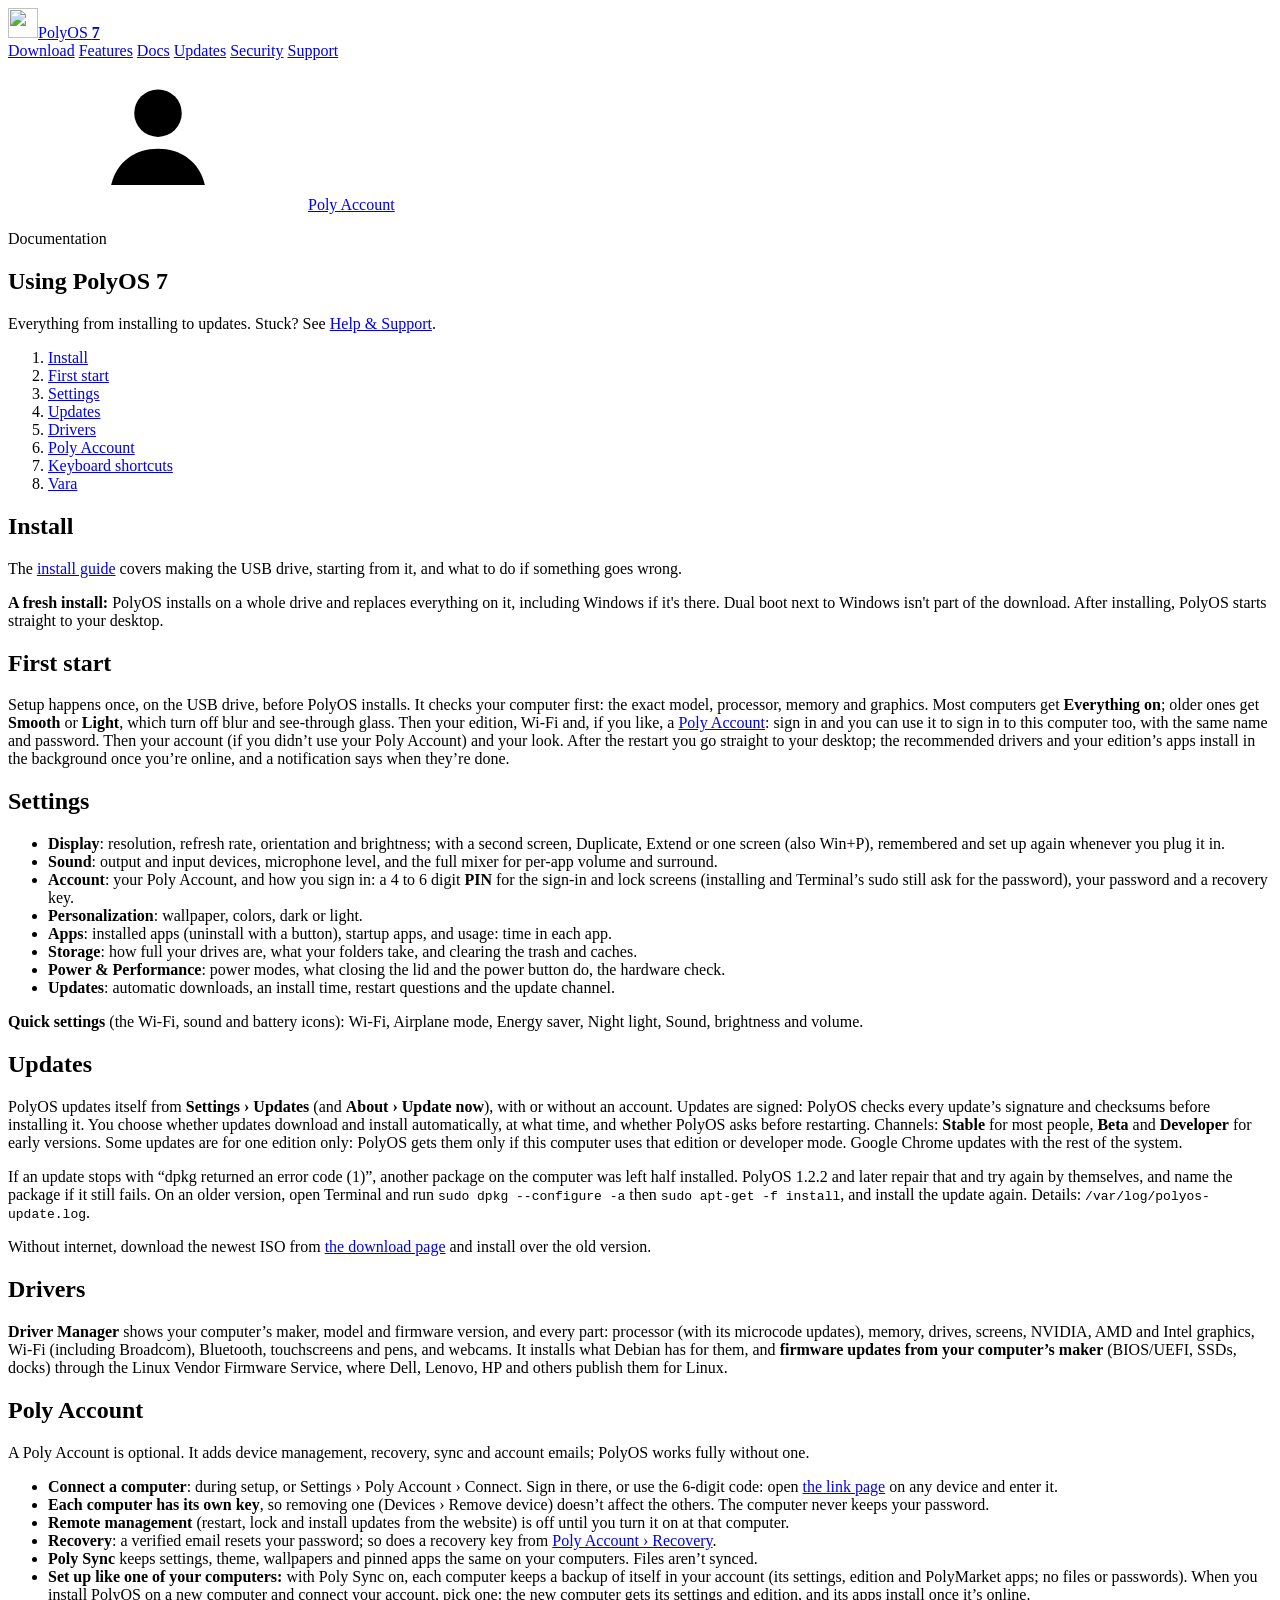
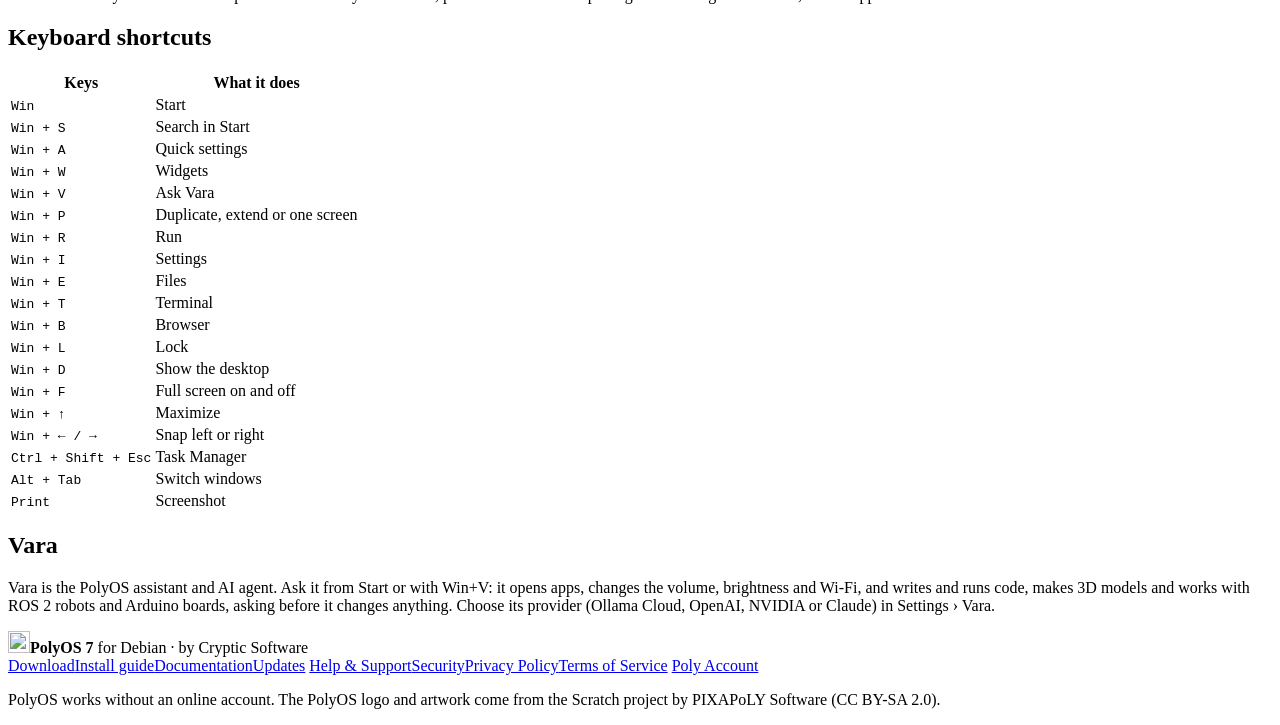
==== commit d0bb9770: "PolyOS 1.4: set up like one of your computers Connect a Poly Account while installing and pick one o" ====
--- a/docs/docs.html
+++ b/docs/docs.html
@@ -37,7 +37,7 @@
     <section id="settings"><h2>Settings</h2><ul><li><b>Display</b>: resolution, refresh rate, orientation and brightness; with a second screen, Duplicate, Extend or one screen (also Win+P), remembered and set up again whenever you plug it in.</li><li><b>Sound</b>: output and input devices, microphone level, and the full mixer for per-app volume and surround.</li><li><b>Account</b>: your Poly Account, and how you sign in: a 4 to 6 digit <b>PIN</b> for the sign-in and lock screens (installing and Terminal’s sudo still ask for the password), your password and a recovery key.</li><li><b>Personalization</b>: wallpaper, colors, dark or light.</li><li><b>Apps</b>: installed apps (uninstall with a button), startup apps, and usage: time in each app.</li><li><b>Storage</b>: how full your drives are, what your folders take, and clearing the trash and caches.</li><li><b>Power &amp; Performance</b>: power modes, what closing the lid and the power button do, the hardware check.</li><li><b>Updates</b>: automatic downloads, an install time, restart questions and the update channel.</li></ul><p><b>Quick settings</b> (the Wi-Fi, sound and battery icons): Wi-Fi, Airplane mode, Energy saver, Night light, Sound, brightness and volume.</p></section>
     <section id="updates"><h2>Updates</h2><p>PolyOS updates itself from <b>Settings › Updates</b> (and <b>About › Update now</b>), with or without an account. Updates are signed: PolyOS checks every update’s signature and checksums before installing it. You choose whether updates download and install automatically, at what time, and whether PolyOS asks before restarting. Channels: <b>Stable</b> for most people, <b>Beta</b> and <b>Developer</b> for early versions. Some updates are for one edition only: PolyOS gets them only if this computer uses that edition or developer mode. Google Chrome updates with the rest of the system.</p><p>If an update stops with “dpkg returned an error code (1)”, another package on the computer was left half installed. PolyOS 1.2.2 and later repair that and try again by themselves, and name the package if it still fails. On an older version, open Terminal and run <code>sudo dpkg --configure -a</code> then <code>sudo apt-get -f install</code>, and install the update again. Details: <code>/var/log/polyos-update.log</code>.</p><p>Without internet, download the newest ISO from <a href="/download">the download page</a> and install over the old version.</p></section>
     <section id="drivers"><h2>Drivers</h2><p><b>Driver Manager</b> shows your computer’s maker, model and firmware version, and every part: processor (with its microcode updates), memory, drives, screens, NVIDIA, AMD and Intel graphics, Wi-Fi (including Broadcom), Bluetooth, touchscreens and pens, and webcams. It installs what Debian has for them, and <b>firmware updates from your computer’s maker</b> (BIOS/UEFI, SSDs, docks) through the Linux Vendor Firmware Service, where Dell, Lenovo, HP and others publish them for Linux.</p></section>
-    <section id="poly-account"><h2>Poly Account</h2><p>A Poly Account is optional. It adds device management, recovery, sync and account emails; PolyOS works fully without one.</p><ul><li><b>Connect a computer</b>: during setup, or Settings › Poly Account › Connect. Sign in there, or use the 6-digit code: open <a href="/link">the link page</a> on any device and enter it.</li><li><b>Each computer has its own key</b>, so removing one (Devices › Remove device) doesn’t affect the others. The computer never keeps your password.</li><li><b>Remote management</b> (restart, lock and install updates from the website) is off until you turn it on at that computer.</li><li><b>Recovery</b>: a verified email resets your password; so does a recovery key from <a href="/account#recovery">Poly Account › Recovery</a>.</li><li><b>Poly Sync</b> keeps settings, theme, wallpapers and pinned apps the same on your computers. Files aren’t synced.</li></ul></section>
+    <section id="poly-account"><h2>Poly Account</h2><p>A Poly Account is optional. It adds device management, recovery, sync and account emails; PolyOS works fully without one.</p><ul><li><b>Connect a computer</b>: during setup, or Settings › Poly Account › Connect. Sign in there, or use the 6-digit code: open <a href="/link">the link page</a> on any device and enter it.</li><li><b>Each computer has its own key</b>, so removing one (Devices › Remove device) doesn’t affect the others. The computer never keeps your password.</li><li><b>Remote management</b> (restart, lock and install updates from the website) is off until you turn it on at that computer.</li><li><b>Recovery</b>: a verified email resets your password; so does a recovery key from <a href="/account#recovery">Poly Account › Recovery</a>.</li><li><b>Poly Sync</b> keeps settings, theme, wallpapers and pinned apps the same on your computers. Files aren’t synced.</li><li><b>Set up like one of your computers:</b> with Poly Sync on, each computer keeps a backup of itself in your account (its settings, edition and PolyMarket apps; no files or passwords). When you install PolyOS on a new computer and connect your account, pick one: the new computer gets its settings and edition, and its apps install once it’s online.</li></ul></section>
     <section id="keyboard-shortcuts"><h2>Keyboard shortcuts</h2><table class="guide-table"><thead><tr><th>Keys</th><th>What it does</th></tr></thead><tbody><tr><td><kbd>Win</kbd></td><td>Start</td></tr><tr><td><kbd>Win + S</kbd></td><td>Search in Start</td></tr><tr><td><kbd>Win + A</kbd></td><td>Quick settings</td></tr><tr><td><kbd>Win + W</kbd></td><td>Widgets</td></tr><tr><td><kbd>Win + V</kbd></td><td>Ask Vara</td></tr><tr><td><kbd>Win + P</kbd></td><td>Duplicate, extend or one screen</td></tr><tr><td><kbd>Win + R</kbd></td><td>Run</td></tr><tr><td><kbd>Win + I</kbd></td><td>Settings</td></tr><tr><td><kbd>Win + E</kbd></td><td>Files</td></tr><tr><td><kbd>Win + T</kbd></td><td>Terminal</td></tr><tr><td><kbd>Win + B</kbd></td><td>Browser</td></tr><tr><td><kbd>Win + L</kbd></td><td>Lock</td></tr><tr><td><kbd>Win + D</kbd></td><td>Show the desktop</td></tr><tr><td><kbd>Win + F</kbd></td><td>Full screen on and off</td></tr><tr><td><kbd>Win + ↑</kbd></td><td>Maximize</td></tr><tr><td><kbd>Win + ← / →</kbd></td><td>Snap left or right</td></tr><tr><td><kbd>Ctrl + Shift + Esc</kbd></td><td>Task Manager</td></tr><tr><td><kbd>Alt + Tab</kbd></td><td>Switch windows</td></tr><tr><td><kbd>Print</kbd></td><td>Screenshot</td></tr></tbody></table></section>
     <section id="vara"><h2>Vara</h2><p>Vara is the PolyOS assistant and AI agent. Ask it from Start or with Win+V: it opens apps, changes the volume, brightness and Wi-Fi, and writes and runs code, makes 3D models and works with ROS 2 robots and Arduino boards, asking before it changes anything. Choose its provider (Ollama Cloud, OpenAI, NVIDIA or Claude) in Settings › Vara.</p></section>
     </article>
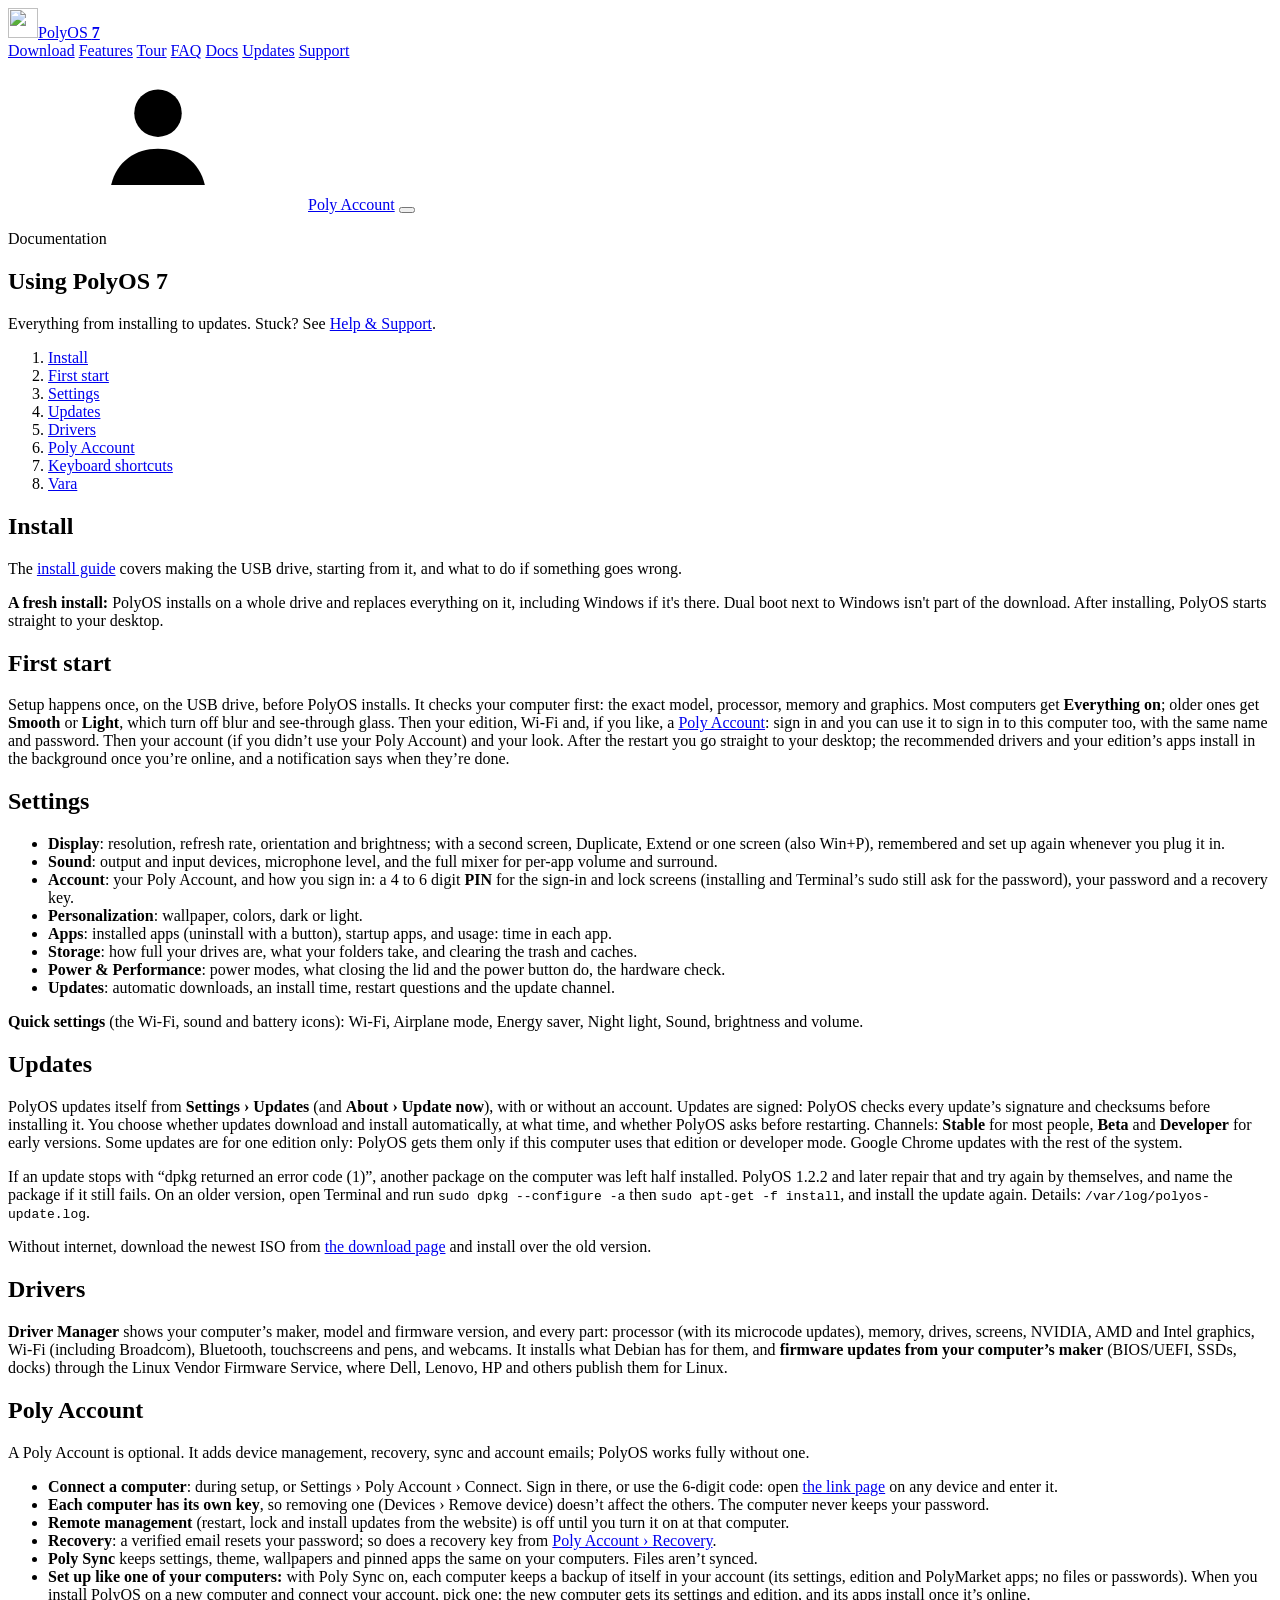
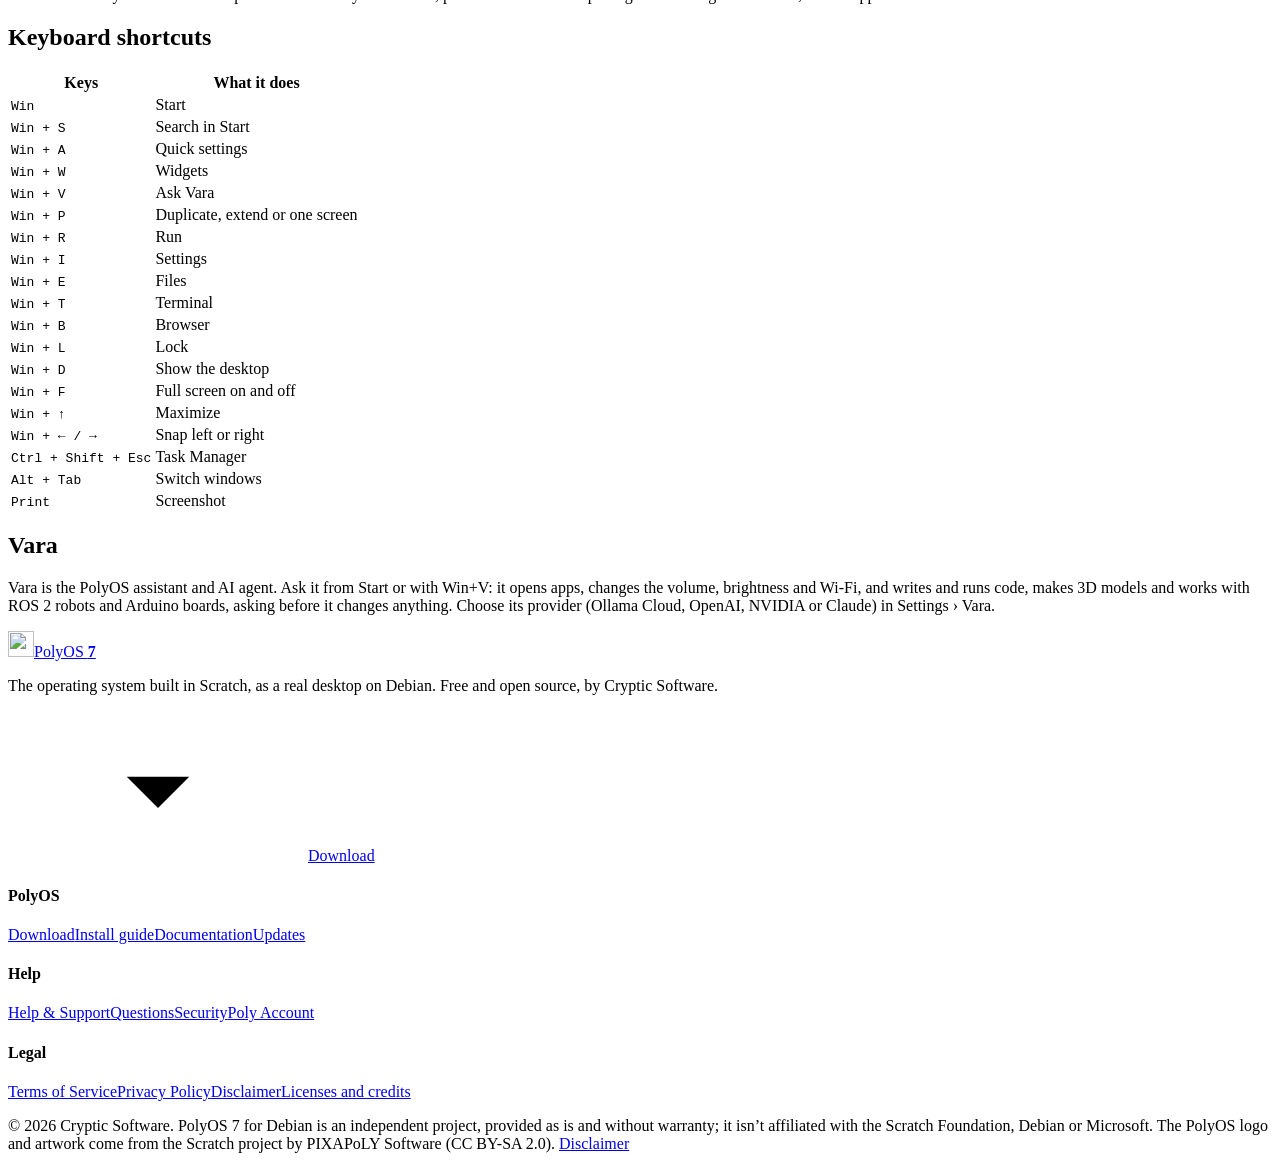
==== commit ae0952f3: "Website: a disclaimer, an interactive tour and a refreshed home page - Disclaimer page (/disclaimer)" ====
--- a/docs/docs.html
+++ b/docs/docs.html
@@ -8,21 +8,25 @@
   <meta name="theme-color" content="#151515">
   <link rel="icon" href="/assets/logo.svg" type="image/svg+xml">
   <link rel="stylesheet" href="/assets/site.css">
+  <script src="/assets/site.js" defer></script>
 </head>
 <body>
-  <svg width="0" height="0" style="position:absolute" aria-hidden="true"><defs><symbol id="i-download" viewBox="0 0 24 24"><path d="M12 4v11M7 10.5l5 5 5-5M5 19.5h14"/></symbol><symbol id="i-info" viewBox="0 0 24 24"><circle cx="12" cy="12" r="8.5"/><path d="M12 11v5.5M12 7.8v.2"/></symbol><symbol id="i-user" viewBox="0 0 24 24"><circle cx="12" cy="8.5" r="3.8"/><path d="M4.5 20c.9-3.8 3.9-5.8 7.5-5.8s6.6 2 7.5 5.8"/></symbol></defs></svg>
+  <svg width="0" height="0" style="position:absolute" aria-hidden="true"><defs><symbol id="i-arrow" viewBox="0 0 24 24"><path d="M5 12h14M13 6l6 6-6 6"/></symbol><symbol id="i-download" viewBox="0 0 24 24"><path d="M12 4v11M7 10.5l5 5 5-5M5 19.5h14"/></symbol><symbol id="i-info" viewBox="0 0 24 24"><circle cx="12" cy="12" r="8.5"/><path d="M12 11v5.5M12 7.8v.2"/></symbol><symbol id="i-user" viewBox="0 0 24 24"><circle cx="12" cy="8.5" r="3.8"/><path d="M4.5 20c.9-3.8 3.9-5.8 7.5-5.8s6.6 2 7.5 5.8"/></symbol></defs></svg>
 
   <header class="nav" id="top">
     <a class="brand" href="/"><img src="/assets/logo.svg" alt="" width="30" height="30"><span>PolyOS <b>7</b></span></a>
-    <nav aria-label="Site">
+    <nav id="site-nav" aria-label="Site">
       <a href="/download">Download</a>
       <a href="/#features">Features</a>
+      <a href="/#tour">Tour</a>
+      <a href="/#faq">FAQ</a>
       <a href="/docs">Docs</a>
       <a href="/changelog">Updates</a>
-      <a href="/security">Security</a>
       <a href="/support">Support</a>
     </nav>
-    <a class="btn small" href="/account"><svg class="ico"><use href="#i-user"/></svg>Poly Account</a>
+    <a class="btn small nav-account" href="/account"><svg class="ico"><use href="#i-user"/></svg>Poly Account</a>
+    <button class="nav-toggle" type="button" aria-label="Menu" aria-expanded="false" aria-controls="site-nav"><span></span><span></span></button>
+    <div class="nav-progress" aria-hidden="true"></div>
   </header>
 
   <main class="page-main">
@@ -44,13 +48,18 @@
   </main>
 
   <footer class="footer site-foot">
-    <div class="foot-brand"><img src="/assets/logo.svg" alt="" width="22" height="22"><span><b>PolyOS 7</b> for Debian · by Cryptic Software</span></div>
-    <nav aria-label="More">
-      <a href="/download">Download</a><a href="/install">Install guide</a><a href="/docs">Documentation</a><a href="/changelog">Updates</a>
-      <a href="/support">Help &amp; Support</a><a href="/security">Security</a><a href="/privacy">Privacy Policy</a><a href="/terms">Terms of Service</a>
-      <a href="/account">Poly Account</a>
-    </nav>
-    <p class="foot-note">PolyOS works without an online account. The PolyOS logo and artwork come from the Scratch project by PIXAPoLY Software (CC BY-SA 2.0).</p>
+    <div class="foot-top">
+      <div class="foot-about">
+        <a class="brand" href="/"><img src="/assets/logo.svg" alt="" width="26" height="26"><span>PolyOS <b>7</b></span></a>
+        <p>The operating system built in Scratch, as a real desktop on Debian. Free and open source, by Cryptic Software.</p>
+        <a class="btn small" href="/download"><svg class="ico"><use href="#i-download"/></svg>Download</a>
+      </div>
+      <nav aria-label="PolyOS"><h4>PolyOS</h4><a href="/download">Download</a><a href="/install">Install guide</a><a href="/docs">Documentation</a><a href="/changelog">Updates</a></nav>
+      <nav aria-label="Help"><h4>Help</h4><a href="/support">Help &amp; Support</a><a href="/#faq">Questions</a><a href="/security">Security</a><a href="/account">Poly Account</a></nav>
+      <nav aria-label="Legal"><h4>Legal</h4><a href="/terms">Terms of Service</a><a href="/privacy">Privacy Policy</a><a href="/disclaimer">Disclaimer</a><a href="/disclaimer#licenses">Licenses and credits</a></nav>
+    </div>
+    <p class="foot-note">© 2026 Cryptic Software. PolyOS 7 for Debian is an independent project, provided as is and without warranty; it isn’t affiliated with the Scratch Foundation, Debian or Microsoft. The PolyOS logo and artwork come from the Scratch project by PIXAPoLY Software (CC BY-SA 2.0). <a href="/disclaimer">Disclaimer</a></p>
   </footer>
+  <button class="to-top" type="button" aria-label="Back to the top" hidden><svg class="ico"><use href="#i-arrow"/></svg></button>
 </body>
 </html>
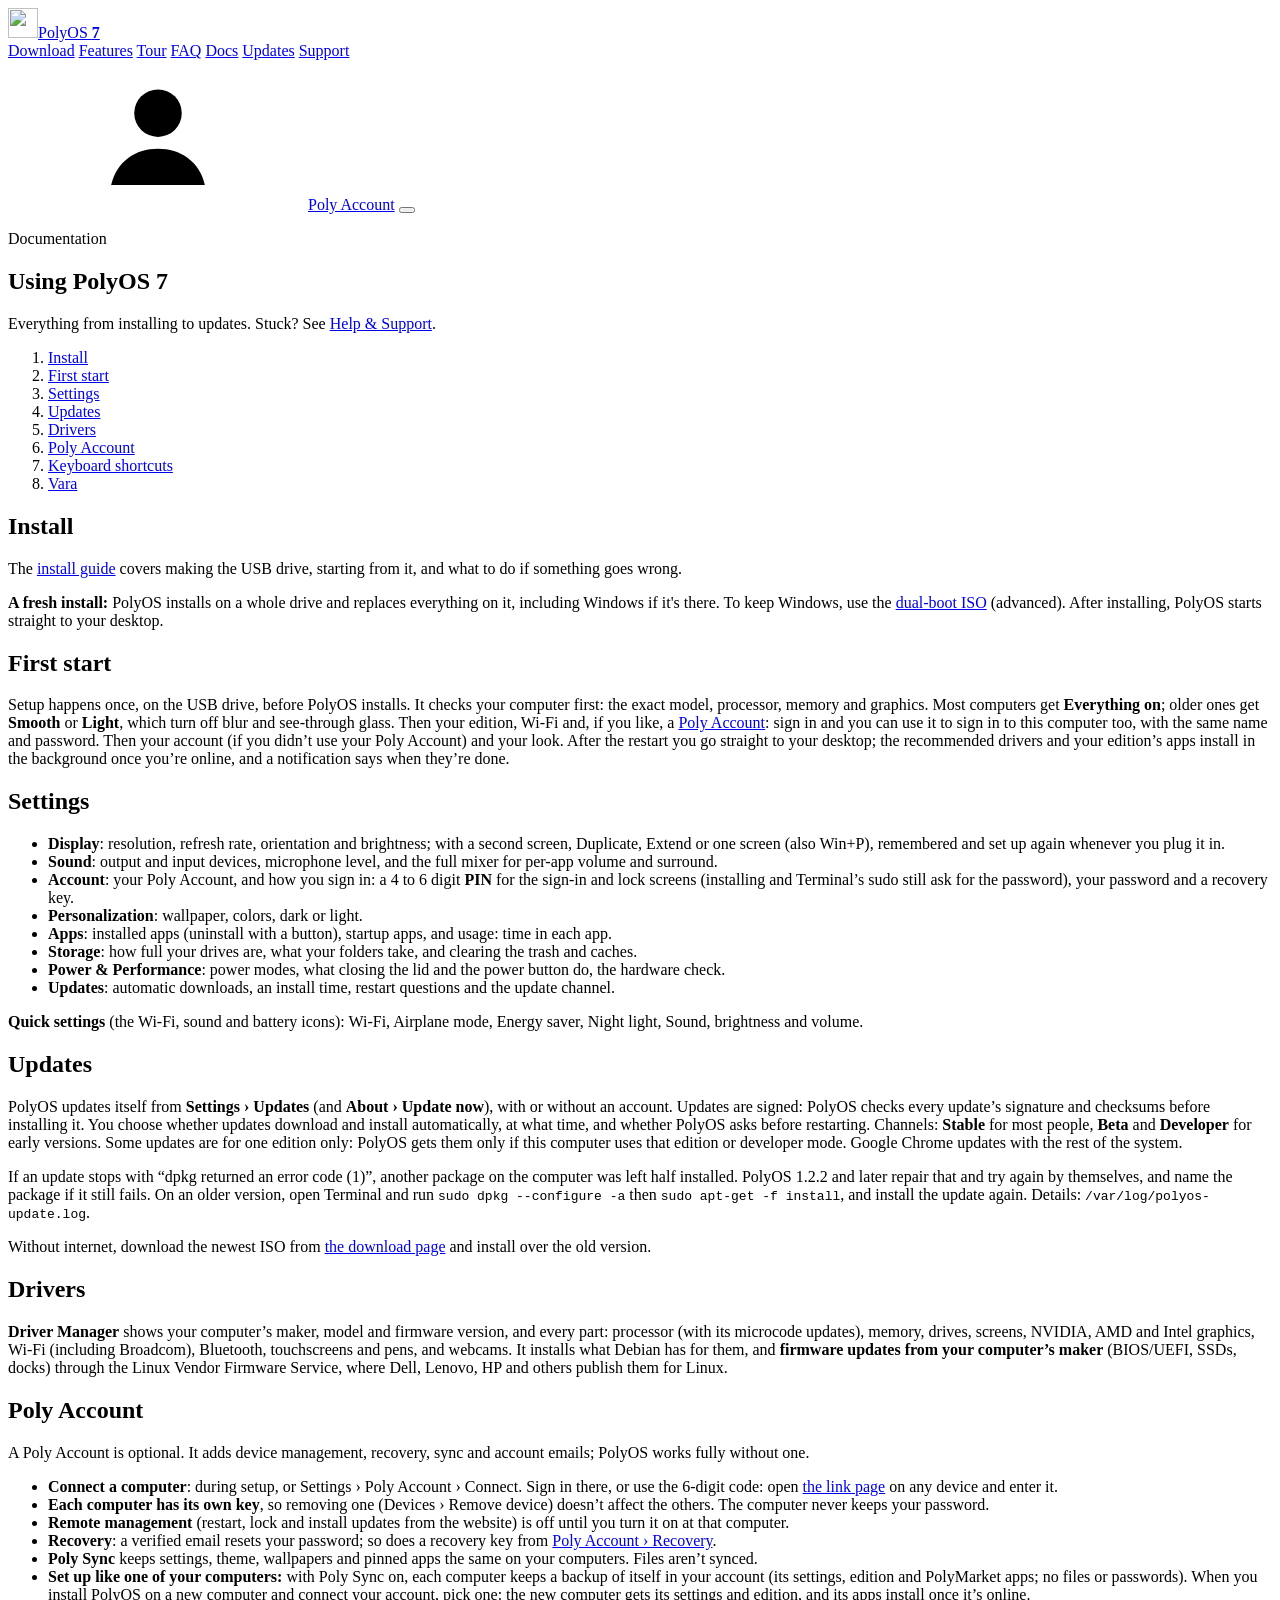
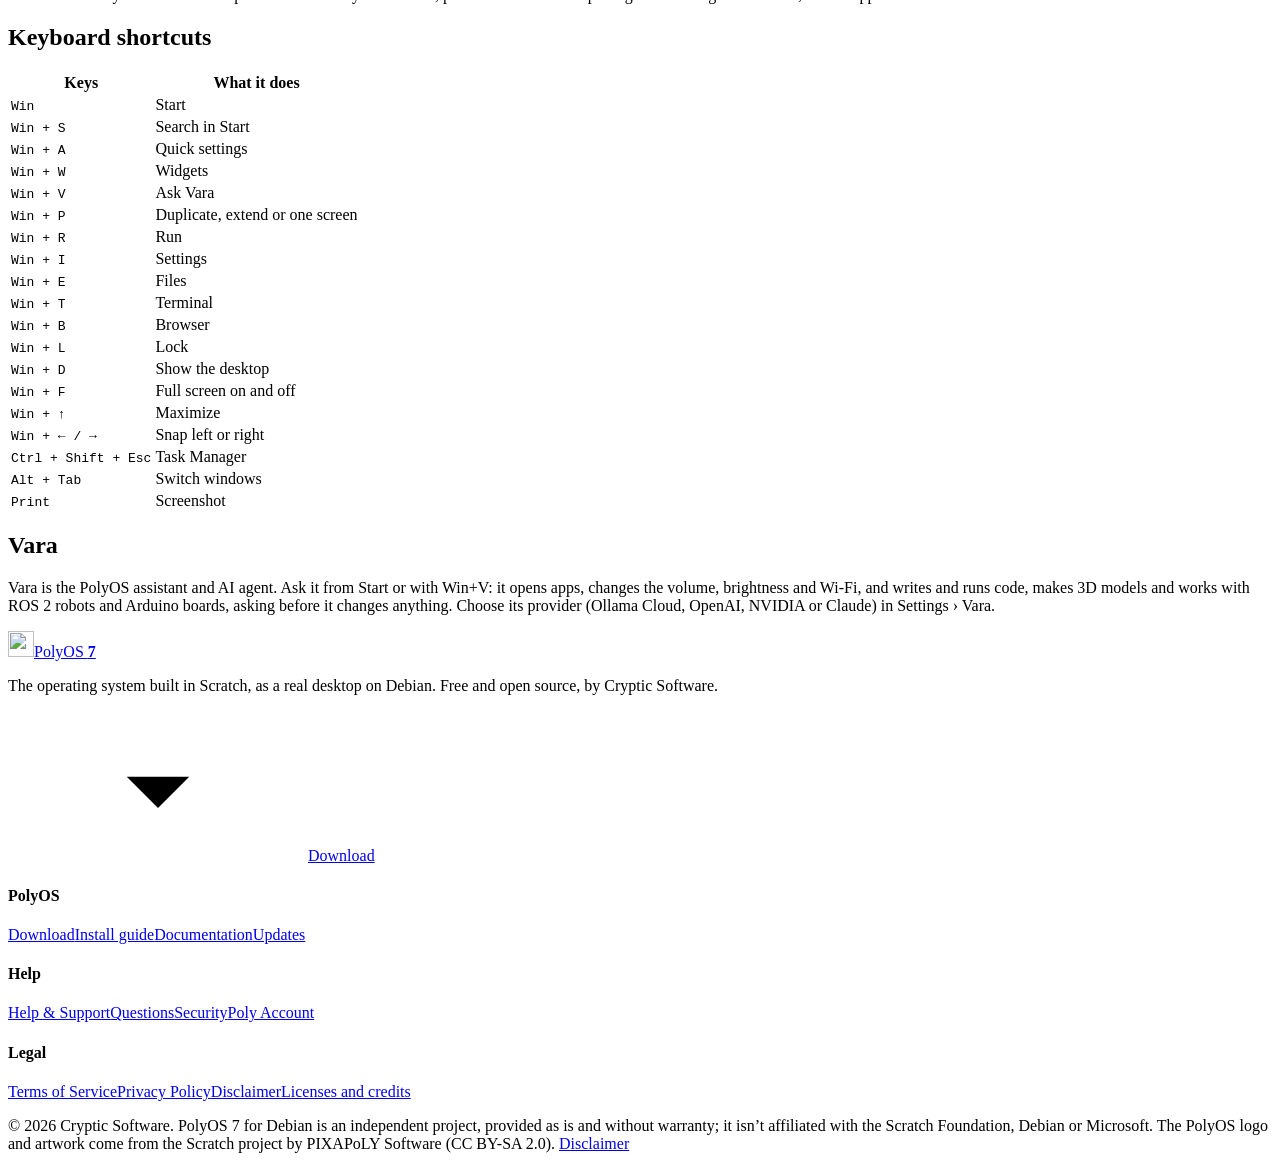
==== commit 7684adca: "PolyOS 1.4.2: tester fixes, your own wallpaper, dual boot on the website - Setup: every step starts " ====
--- a/docs/docs.html
+++ b/docs/docs.html
@@ -36,7 +36,7 @@
       <p class="doc-intro">Everything from installing to updates. Stuck? See <a href="/support">Help &amp; Support</a>.</p>
       
       <nav class="doc-toc" aria-label="On this page"><ol><li><a href="#install">Install</a></li><li><a href="#first-start">First start</a></li><li><a href="#settings">Settings</a></li><li><a href="#updates">Updates</a></li><li><a href="#drivers">Drivers</a></li><li><a href="#poly-account">Poly Account</a></li><li><a href="#keyboard-shortcuts">Keyboard shortcuts</a></li><li><a href="#vara">Vara</a></li></ol></nav>
-    <section id="install"><h2>Install</h2><p>The <a href="/install">install guide</a> covers making the USB drive, starting from it, and what to do if something goes wrong.</p><p><b>A fresh install:</b> PolyOS installs on a whole drive and replaces everything on it, including Windows if it's there. Dual boot next to Windows isn't part of the download. After installing, PolyOS starts straight to your desktop.</p></section>
+    <section id="install"><h2>Install</h2><p>The <a href="/install">install guide</a> covers making the USB drive, starting from it, and what to do if something goes wrong.</p><p><b>A fresh install:</b> PolyOS installs on a whole drive and replaces everything on it, including Windows if it's there. To keep Windows, use the <a href="/download/dualboot">dual-boot ISO</a> (advanced). After installing, PolyOS starts straight to your desktop.</p></section>
     <section id="first-start"><h2>First start</h2><p>Setup happens once, on the USB drive, before PolyOS installs. It checks your computer first: the exact model, processor, memory and graphics. Most computers get <b>Everything on</b>; older ones get <b>Smooth</b> or <b>Light</b>, which turn off blur and see-through glass. Then your edition, Wi-Fi and, if you like, a <a href="#poly-account">Poly Account</a>: sign in and you can use it to sign in to this computer too, with the same name and password. Then your account (if you didn’t use your Poly Account) and your look. After the restart you go straight to your desktop; the recommended drivers and your edition’s apps install in the background once you’re online, and a notification says when they’re done.</p></section>
     <section id="settings"><h2>Settings</h2><ul><li><b>Display</b>: resolution, refresh rate, orientation and brightness; with a second screen, Duplicate, Extend or one screen (also Win+P), remembered and set up again whenever you plug it in.</li><li><b>Sound</b>: output and input devices, microphone level, and the full mixer for per-app volume and surround.</li><li><b>Account</b>: your Poly Account, and how you sign in: a 4 to 6 digit <b>PIN</b> for the sign-in and lock screens (installing and Terminal’s sudo still ask for the password), your password and a recovery key.</li><li><b>Personalization</b>: wallpaper, colors, dark or light.</li><li><b>Apps</b>: installed apps (uninstall with a button), startup apps, and usage: time in each app.</li><li><b>Storage</b>: how full your drives are, what your folders take, and clearing the trash and caches.</li><li><b>Power &amp; Performance</b>: power modes, what closing the lid and the power button do, the hardware check.</li><li><b>Updates</b>: automatic downloads, an install time, restart questions and the update channel.</li></ul><p><b>Quick settings</b> (the Wi-Fi, sound and battery icons): Wi-Fi, Airplane mode, Energy saver, Night light, Sound, brightness and volume.</p></section>
     <section id="updates"><h2>Updates</h2><p>PolyOS updates itself from <b>Settings › Updates</b> (and <b>About › Update now</b>), with or without an account. Updates are signed: PolyOS checks every update’s signature and checksums before installing it. You choose whether updates download and install automatically, at what time, and whether PolyOS asks before restarting. Channels: <b>Stable</b> for most people, <b>Beta</b> and <b>Developer</b> for early versions. Some updates are for one edition only: PolyOS gets them only if this computer uses that edition or developer mode. Google Chrome updates with the rest of the system.</p><p>If an update stops with “dpkg returned an error code (1)”, another package on the computer was left half installed. PolyOS 1.2.2 and later repair that and try again by themselves, and name the package if it still fails. On an older version, open Terminal and run <code>sudo dpkg --configure -a</code> then <code>sudo apt-get -f install</code>, and install the update again. Details: <code>/var/log/polyos-update.log</code>.</p><p>Without internet, download the newest ISO from <a href="/download">the download page</a> and install over the old version.</p></section>
